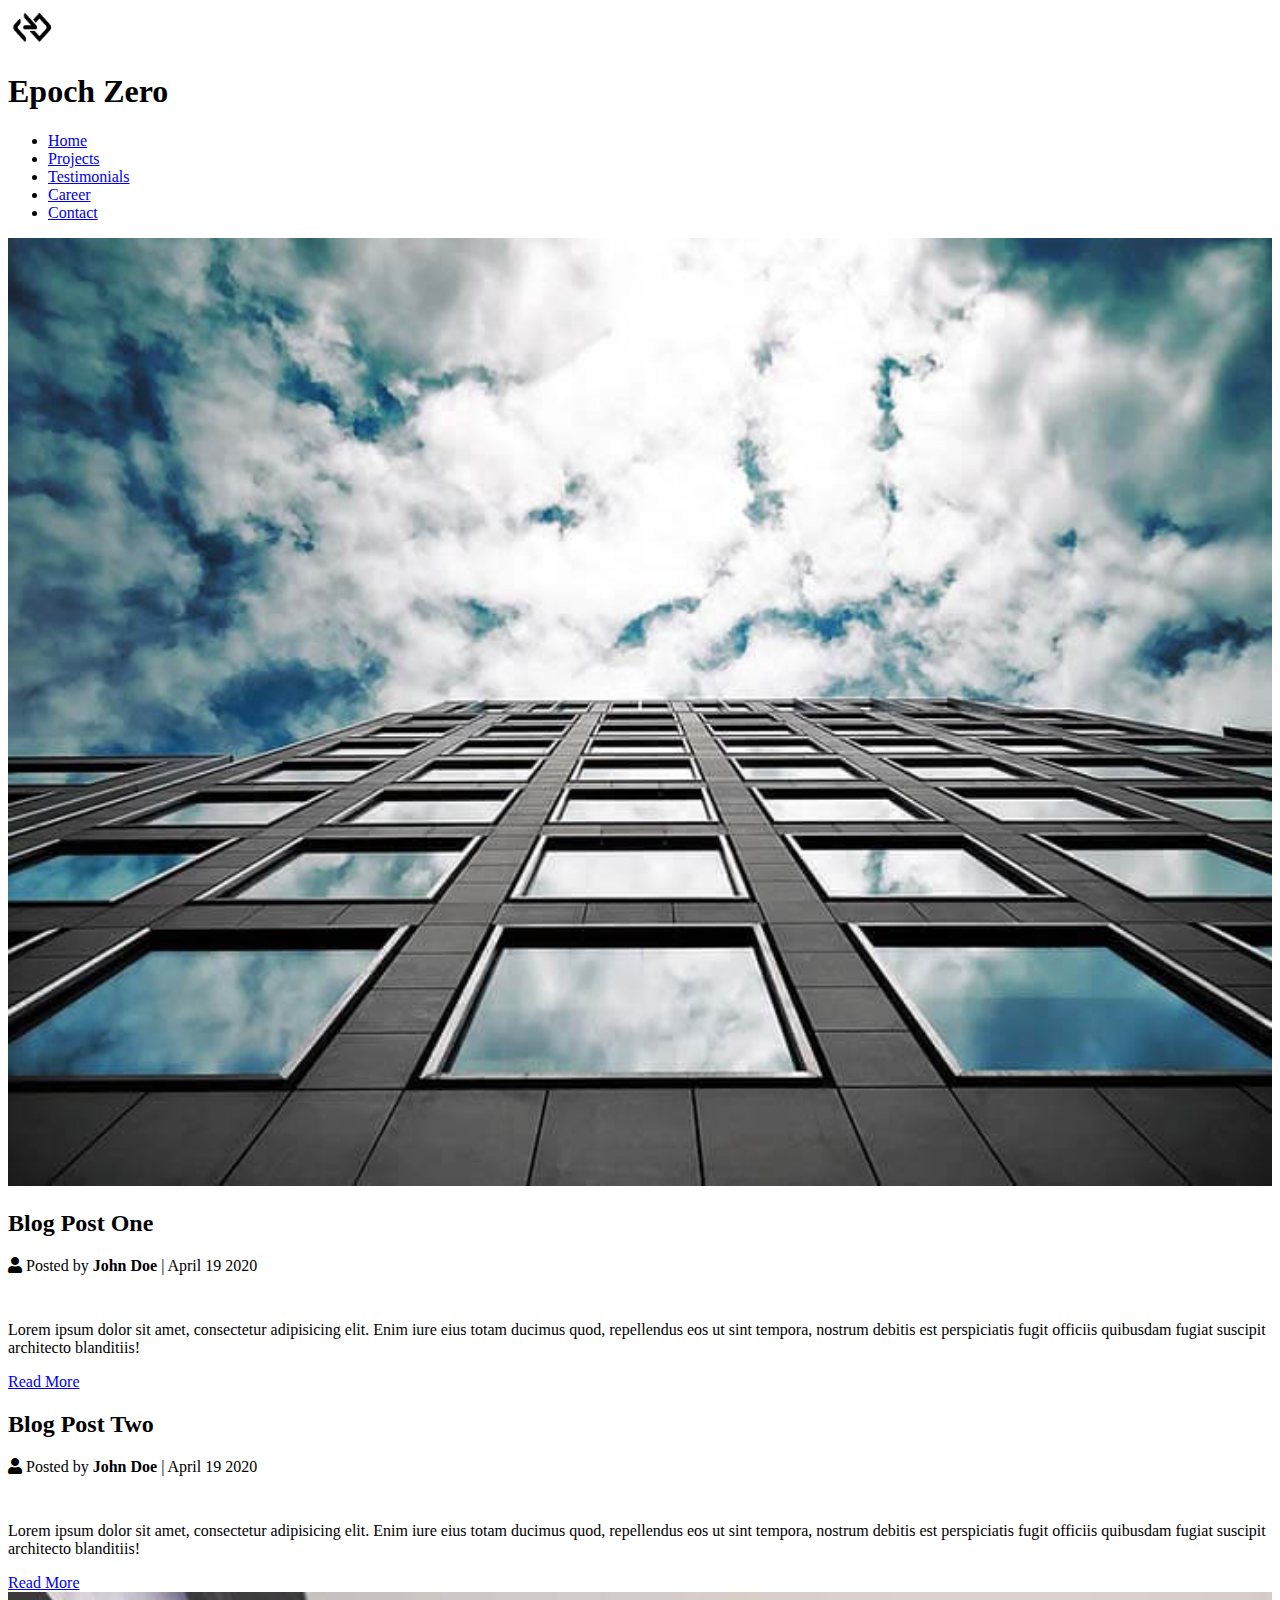
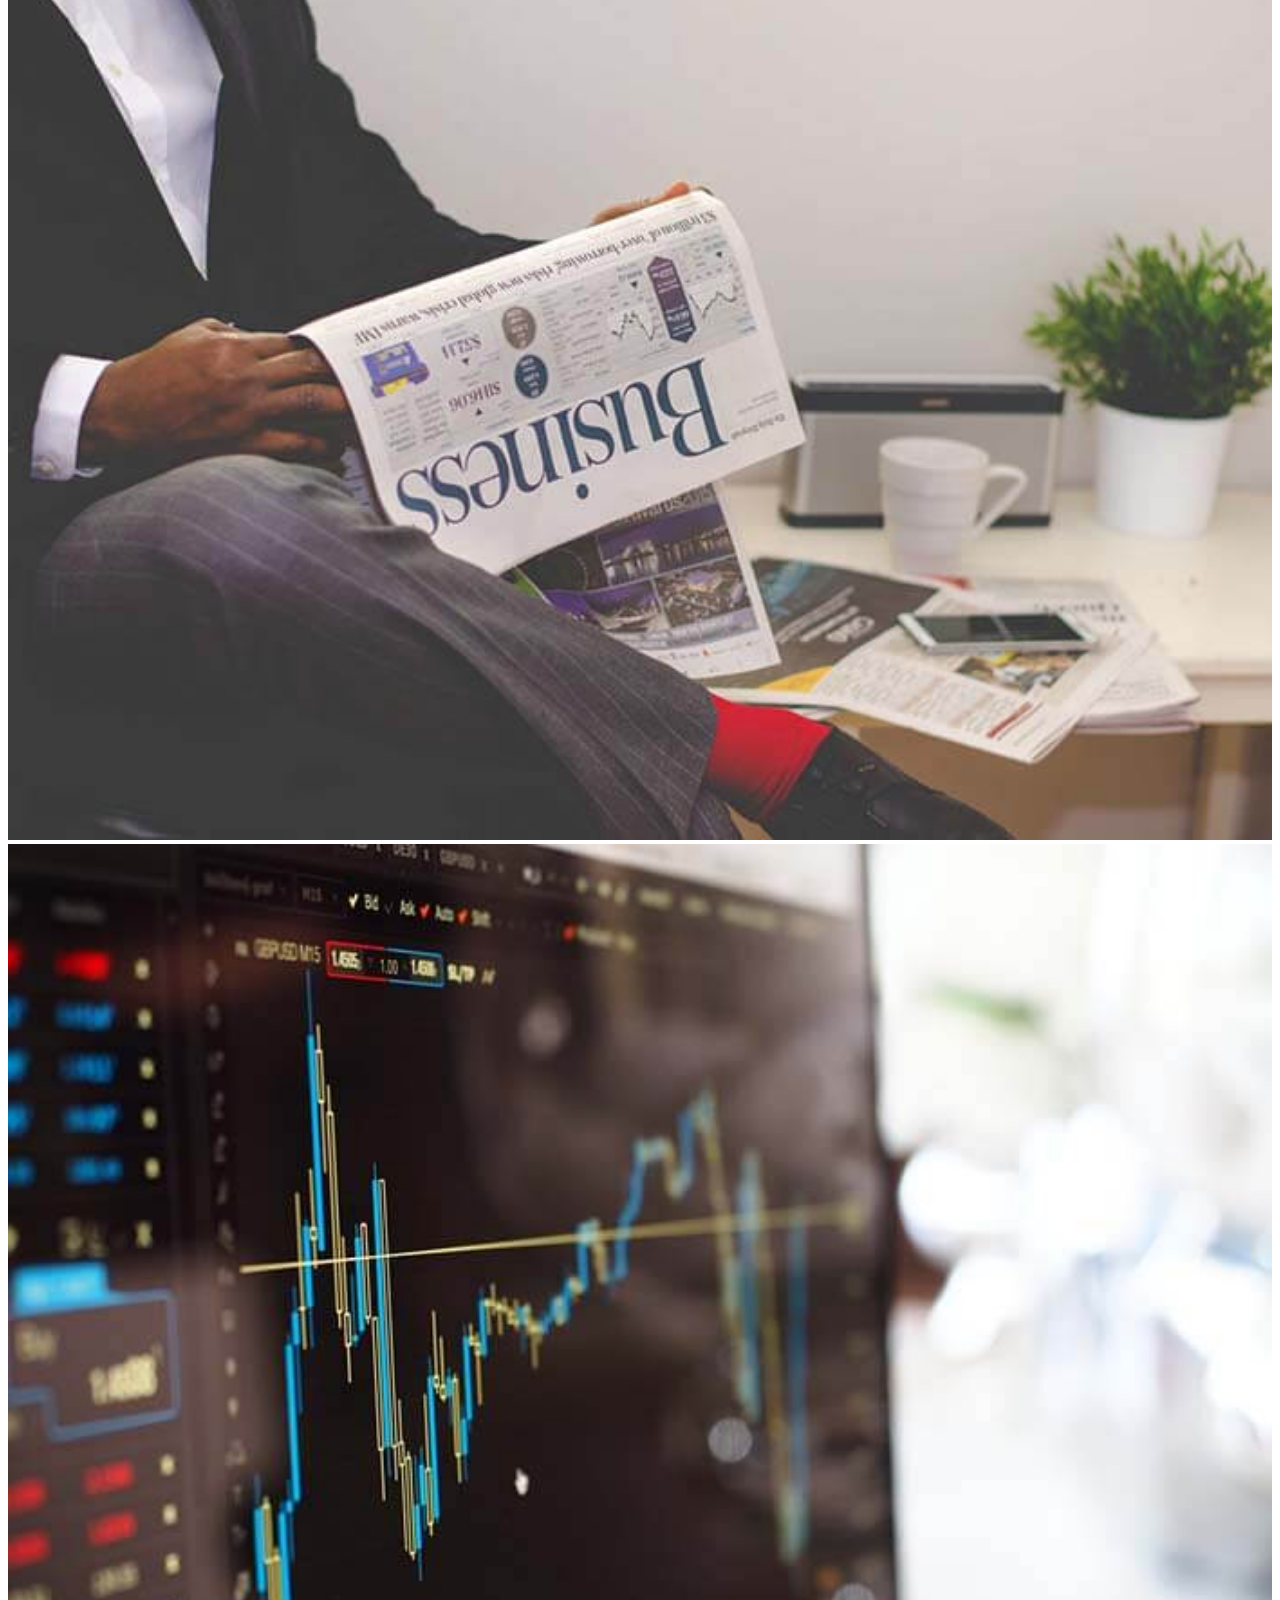
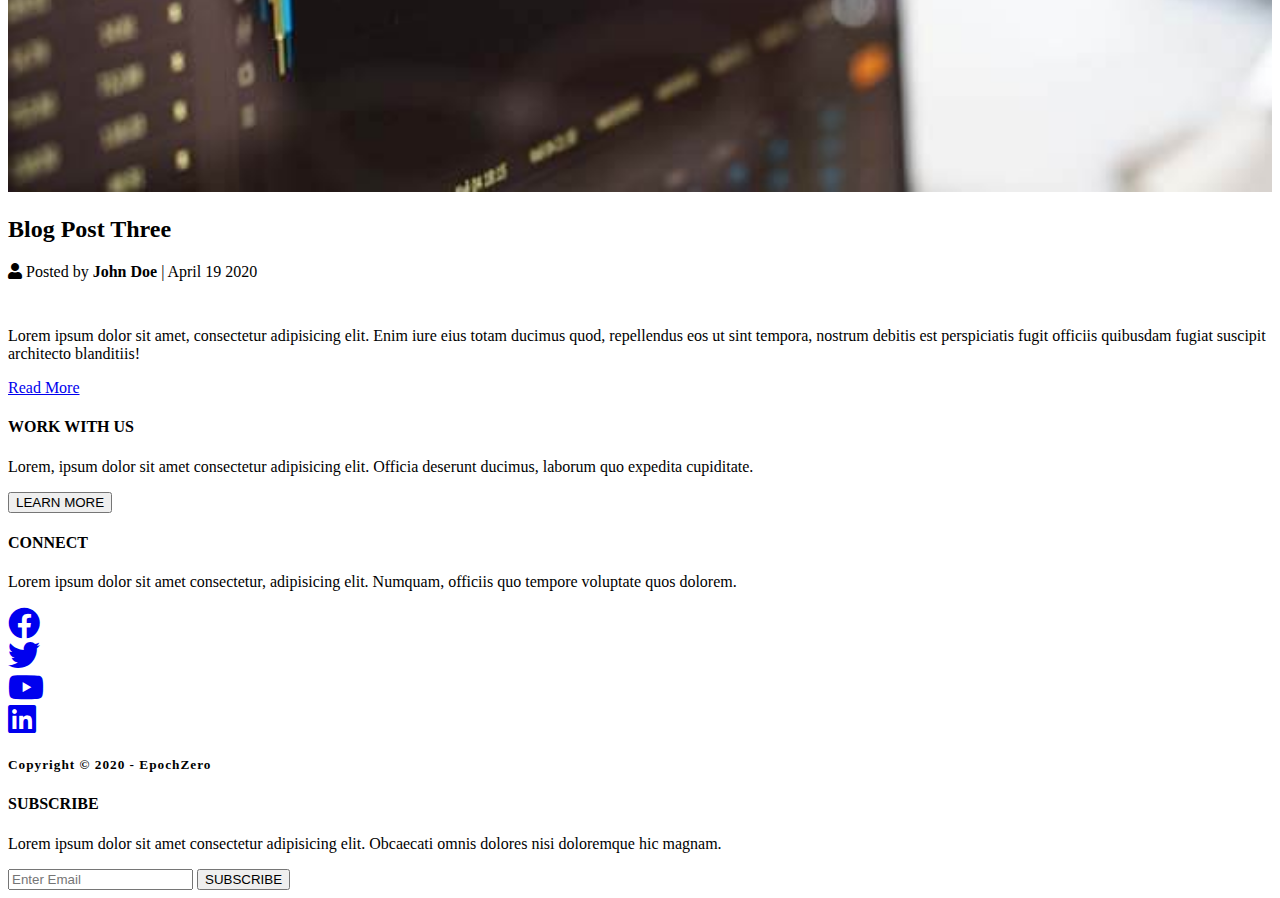
==== blog.html @ 48c0eff0 "Merge pull request #12 from bajajanjana/main" ====
<!DOCTYPE html>
<html>
    <body style="overflow-x: hidden;" class="blog">
        <head>
            <meta charset="UTF-8">
            <meta name="viewport" content="width=device-width, initial-scale=1.0">
            <link rel="stylesheet" href="https://cdnjs.cloudflare.com/ajax/libs/font-awesome/5.15.1/css/all.min.css">
            <link rel="stylesheet" href="CSS/lightbox.min.css">
            <link rel="stylesheet" href="CSS/blog.css">
            <!-- <link rel="stylesheet" href="CSS/utilitie.css"> -->
            <title>Read Our Blog</title>
        </head>
        <header id="blog-Home">
            <div id="navbar" class="navbar top">
                <div class="logo">
                  <img src="image/logo.png" alt="" width="50px" height="40px">
                    <h1><span class="text-primary" style="color: black;"><strong>Epoch</strong></span> Zero</h1>
                </div>
                <div class="menu">
                    <ul>
                        <li><a href="index.html">Home</a></li>
                        <li><a href="projects.html">Projects</a></li>
                        <li><a href="testimonials.html">Testimonials</a></li>
                        <li><a href="carrers.html">Career</a></li>
                        <li><a href="contact-us.html">Contact</a></li>
                    </ul>
                </div>
            </div>
        </header>
        <div class="flex-column">
            <div class="column">
            <div class="column1">
                <img src="./img/blog1.jpg" width="100%" height="100%">
            </div>
            </div>
            <div class="column">
            <div class="column2">
                    <h2>Blog Post One</h2>
                    <p style="padding-bottom: 30px;">
                    <i class="fas fa-user"></i>
                    Posted by <strong>John Doe</strong> | April 19 2020</p>
                    <p>Lorem ipsum dolor sit amet, consectetur adipisicing elit.
                     Enim iure eius totam ducimus quod, repellendus eos ut sint tempora, 
                     nostrum debitis est perspiciatis fugit officiis quibusdam fugiat
                     suscipit architecto blanditiis!
                    </p>
                    <a href="post.html" class="blog-btn">Read More</a>
            </div>
            </div>
        </div>
        <div class="flex-column reverse">
            <div class="column">
            <div class="column2">
                    <h2>Blog Post Two</h2>
                    <p style="padding-bottom: 30px;">
                    <i class="fas fa-user"></i>
                    Posted by <strong>John Doe</strong> | April 19 2020</p>
                    <p>Lorem ipsum dolor sit amet, consectetur adipisicing elit.
                     Enim iure eius totam ducimus quod, repellendus eos ut sint tempora, 
                     nostrum debitis est perspiciatis fugit officiis quibusdam fugiat
                     suscipit architecto blanditiis!
                    </p>
                    <a href="post.html" class="blog-btn">Read More</a>
            </div>
            </div>
            <div class="column">
            <div class="column1 bg-dark">
                    <img src="./img/blog2.jpg" width="100%" height="100%">
            </div>
            </div>
        </div>    
        <div class="flex-column">
            <div class="column">
            <div class="column1">
                    <img src="./img/blog3.jpg" width="100%" height="100%">
            </div>
            </div>
            <div class="column">
            <div class="column2">
                    <h2>Blog Post Three</h2>
                    <p style="padding-bottom: 30px;">
                    <i class="fas fa-user"></i>
                    Posted by <strong>John Doe</strong> | April 19 2020</p>
                    <p>Lorem ipsum dolor sit amet, consectetur adipisicing elit.
                     Enim iure eius totam ducimus quod, repellendus eos ut sint tempora, 
                     nostrum debitis est perspiciatis fugit officiis quibusdam fugiat
                     suscipit architecto blanditiis!
                    </p>
                    <a href="post.html" class="blog-btn">Read More</a>
            </div>
            </div>
        </div>    
        <footer>
            <div class="foot-container">
                <div class="columns">
                    <h4><strong>WORK WITH US</strong></h4>
                    <P>Lorem, ipsum dolor sit amet consectetur adipisicing elit. Officia deserunt ducimus, laborum quo expedita cupiditate.</P>
                    <button type="submit" value="LEARN MORE" class="button">LEARN MORE</button>
                </div>
                <div class="columns connect">
                     <h4><strong>CONNECT</strong></h4>
                      <P>Lorem ipsum dolor sit amet consectetur, adipisicing elit. Numquam, officiis quo tempore voluptate quos dolorem.</P>
                      <div class="social">
                         <div class="social-icon">
                         <a href="#"><i class="fab fa-facebook fa-2x"></i></a>
                         </div>
                         <div class="social-icon">
                         <a href="#"><i class="fab fa-twitter fa-2x"></i></a>
                         </div>
                         <div class="social-icon">
                         <a href="#"><i class="fab fa-youtube fa-2x"></i></a>
                         </div>
                         <div class="social-icon">
                         <a href="#"><i class="fab fa-linkedin fa-2x"></i></a>
                         </div>
                     </div>
                     <h5 style="letter-spacing: 1px;">Copyright &copy; 2020 - EpochZero</h5>
                 </div>
                <div class="columns">
                     <h4><strong>SUBSCRIBE</strong></h4>
                     <P>Lorem ipsum dolor sit amet consectetur adipisicing elit. Obcaecati omnis dolores nisi doloremque hic magnam.</P>
                     <div class="subs">
                     <label for="email"></label>
                     <input type="email" name="email" id="name" placeholder="Enter Email">
                     <button type="submit" value="SUBSCRIBE" class="button">SUBSCRIBE</button>
                     </div>
                 </div>
            </div>
        </footer>
        
        <script>
             const navbar=document.getElementById("navbar");
       let scrolled=false;
       window.onscroll=function(){
           if(window.pageYOffset>100)
           {
               navbar.classList.remove("top");
               if(!scrolled)
               {
                   navbar.style.transform="translateY(-70px)";
               }
               setTimeout(function(){
                navbar.style.transform = 'translateY(0)';
                scrolled = true;
               },200);
           }
           else{
               navbar.classList.add("top");
               scrolled=false;
           }
       };
        </script>
    </body>
</html>
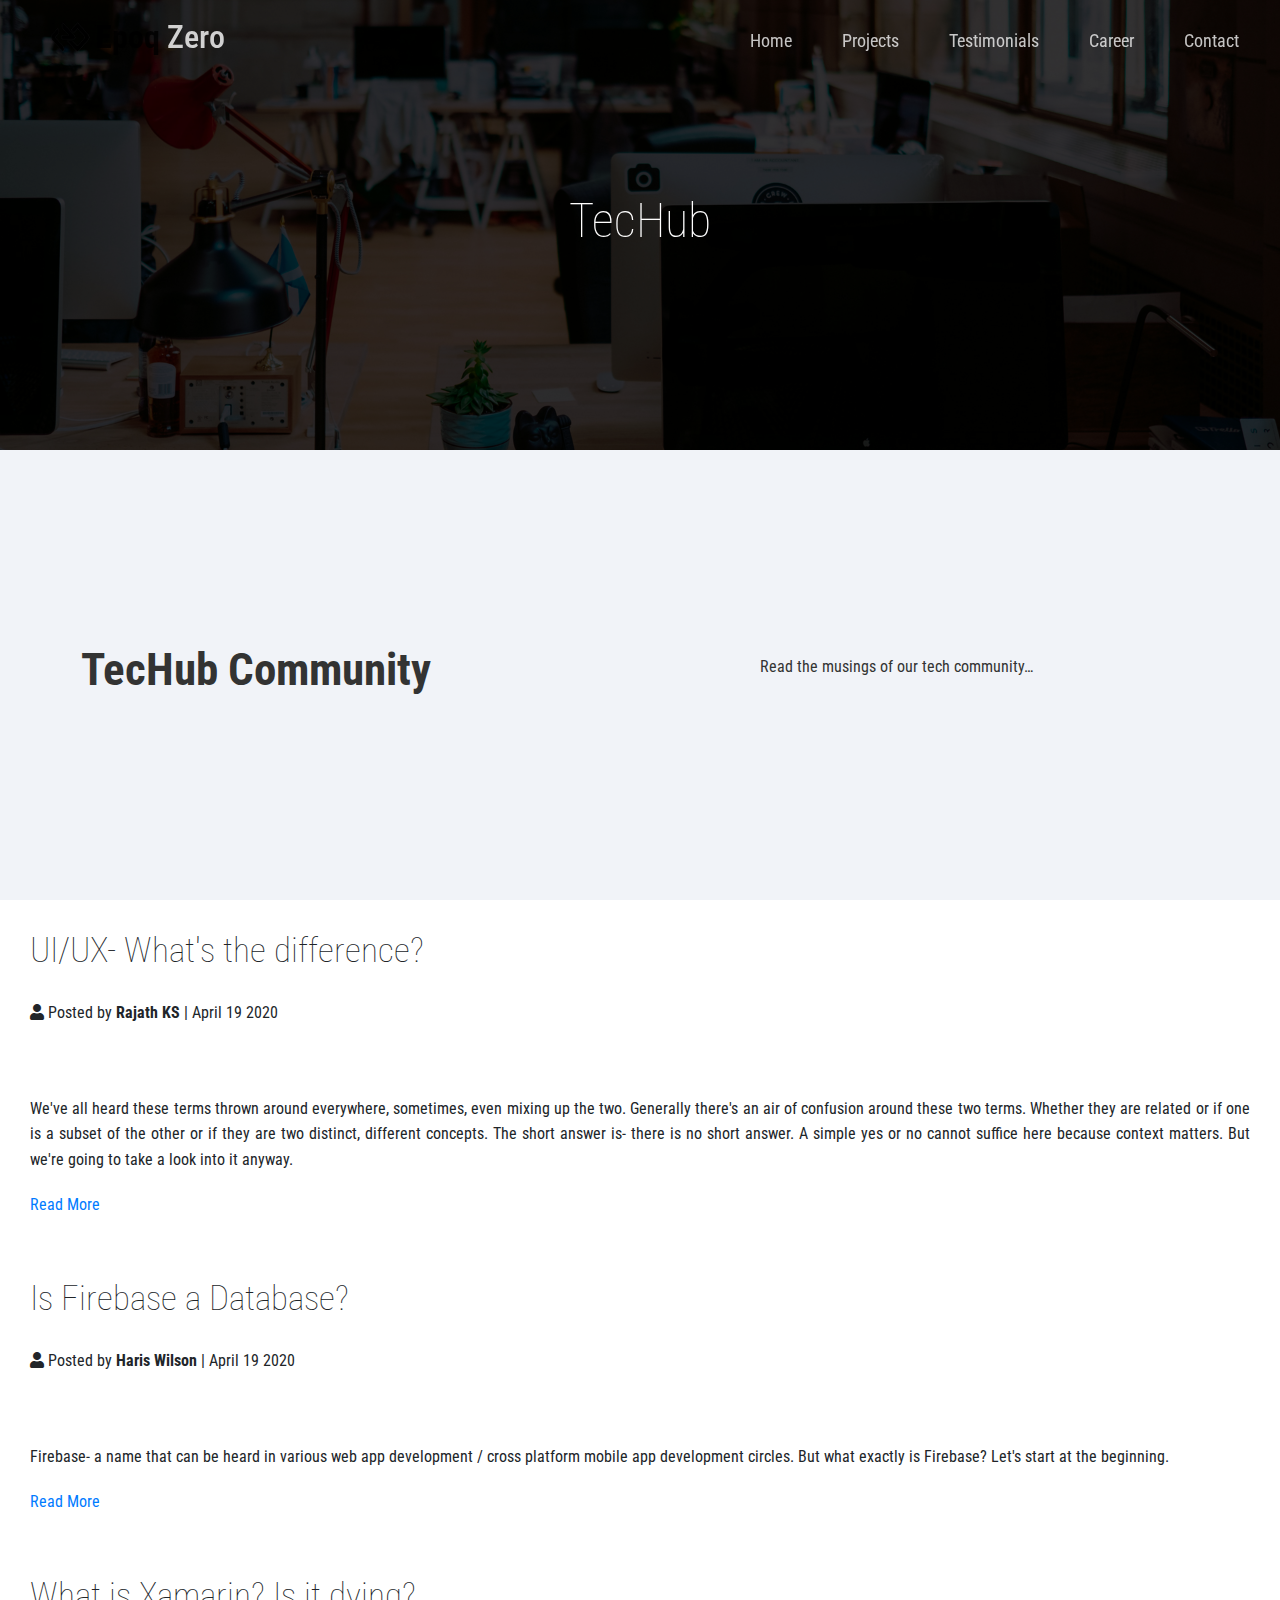
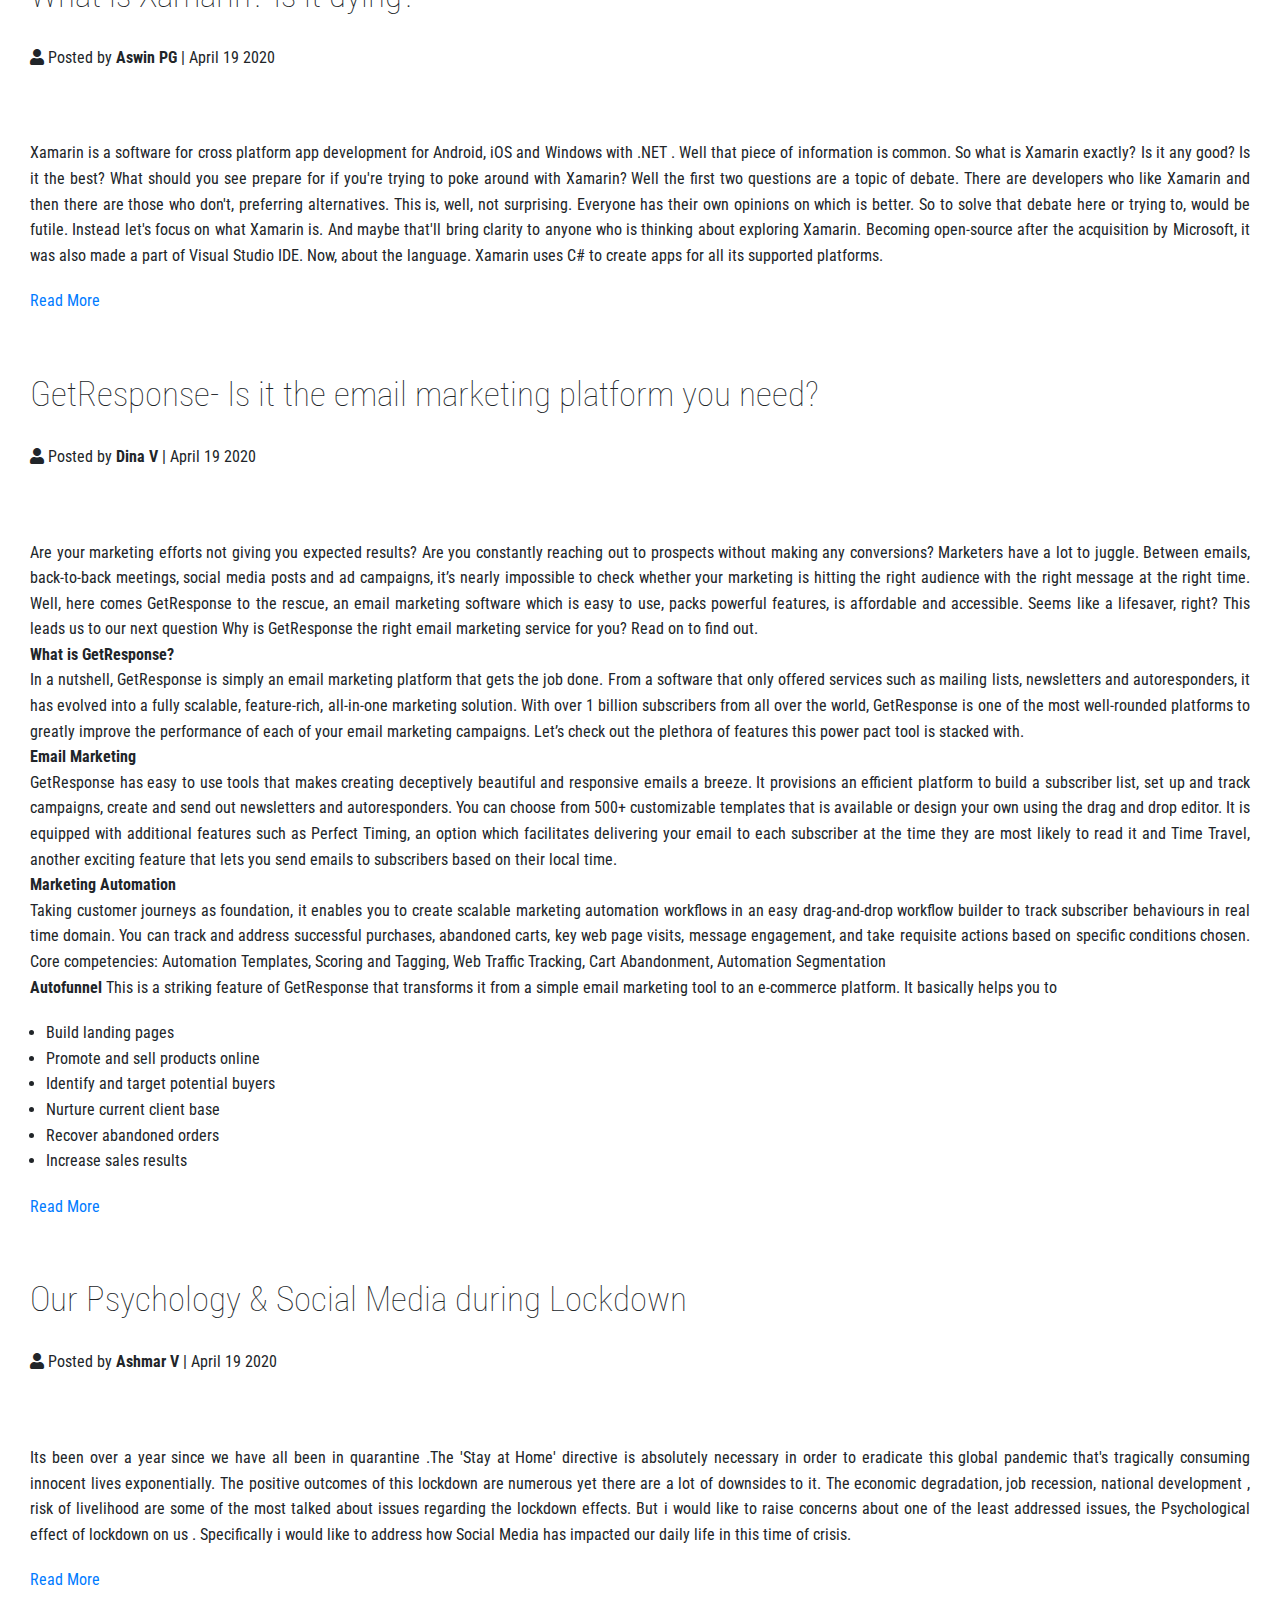
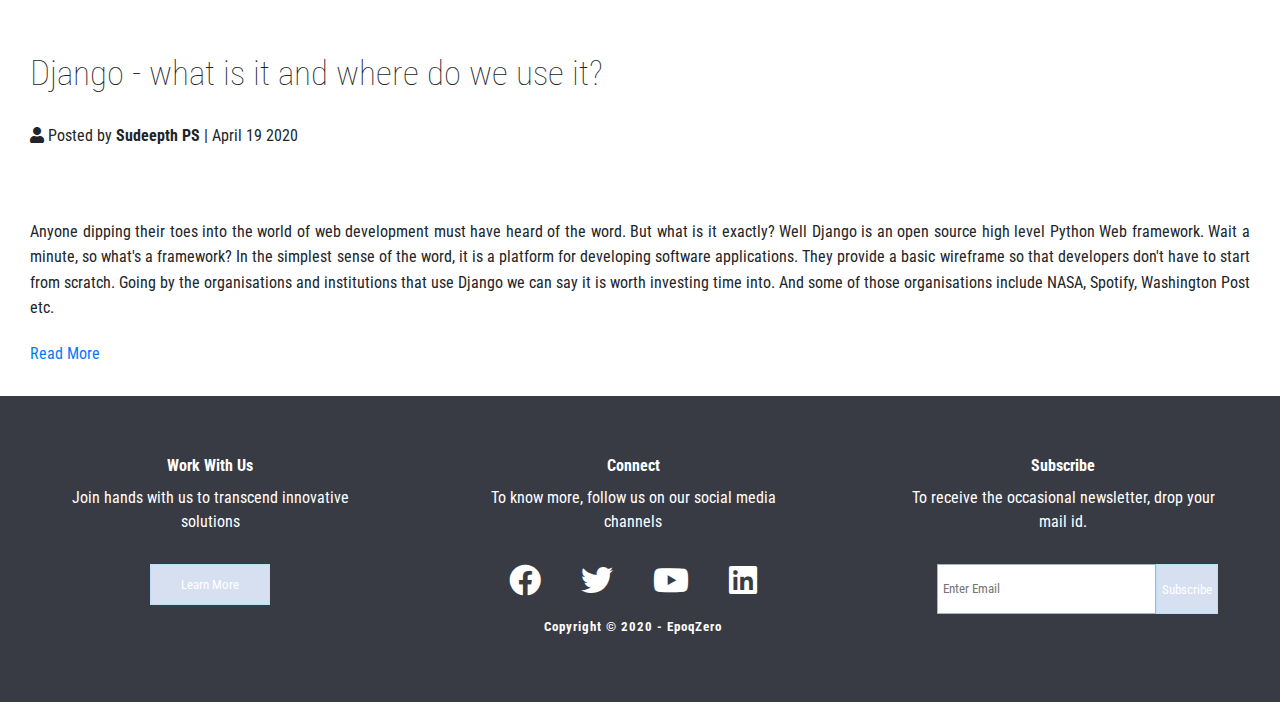
==== commit e334a499: "blog" ====
--- a/blog.html
+++ b/blog.html
@@ -1,154 +1,327 @@
 <!DOCTYPE html>
-<html>
-    <body style="overflow-x: hidden;" class="blog">
-        <head>
-            <meta charset="UTF-8">
-            <meta name="viewport" content="width=device-width, initial-scale=1.0">
-            <link rel="stylesheet" href="https://cdnjs.cloudflare.com/ajax/libs/font-awesome/5.15.1/css/all.min.css">
-            <link rel="stylesheet" href="CSS/lightbox.min.css">
-            <link rel="stylesheet" href="CSS/blog.css">
-            <!-- <link rel="stylesheet" href="CSS/utilitie.css"> -->
-            <title>Read Our Blog</title>
-        </head>
-        <header id="blog-Home">
-            <div id="navbar" class="navbar top">
-                <div class="logo">
-                  <img src="image/logo.png" alt="" width="50px" height="40px">
-                    <h1><span class="text-primary" style="color: black;"><strong>Epoch</strong></span> Zero</h1>
-                </div>
-                <div class="menu">
-                    <ul>
-                        <li><a href="index.html">Home</a></li>
-                        <li><a href="projects.html">Projects</a></li>
-                        <li><a href="testimonials.html">Testimonials</a></li>
-                        <li><a href="carrers.html">Career</a></li>
-                        <li><a href="contact-us.html">Contact</a></li>
-                    </ul>
-                </div>
+<html lang="en">
+<head>
+    <meta charset="UTF-8">
+    <meta name="viewport" content="width=device-width, initial-scale=1.0">
+    <!-- BOOTSTRAP CDN -->
+    <link rel="stylesheet" href="https://stackpath.bootstrapcdn.com/bootstrap/4.5.2/css/bootstrap.min.css" integrity="sha384-JcKb8q3iqJ61gNV9KGb8thSsNjpSL0n8PARn9HuZOnIxN0hoP+VmmDGMN5t9UJ0Z" crossorigin="anonymous">
+    <!-- GOOGLE FONT -->
+    <link href="https://fonts.googleapis.com/css?family=Roboto+Condensed:300,300i,400,400i,700i" rel="stylesheet">
+    <!-- FONT AWESOME -->
+    <link rel="stylesheet" href="https://cdnjs.cloudflare.com/ajax/libs/font-awesome/5.15.1/css/all.min.css">
+    <link rel="stylesheet" href="https://md-aqil.github.io/images/swiper.min.css">
+    <link rel="stylesheet" href="./css/testimonials.css">
+    <link rel="stylesheet" href="css/blog.css">
+    <!-- <link rel="stylesheet" href="CSS/utilitie.css"> -->
+    <title>Read Our Blog</title>
+</head>
+
+<body>
+  <header id="Home">
+    <div id="navbar" class="navbar top">
+        <div class="logo">
+          <img src="image/logo.png" alt="" width="50px" height="40px">
+            <h1><span class="text-pri" style="color: black;"><strong>Epoq</strong></span> Zero</h1>
+        </div>
+        <div class="menu">
+            <ul>
+                <li><a href="index.html">Home</a></li>
+                <li><a href="projects.html">Projects</a></li>
+                <li><a href="testimonials.html">Testimonials</a></li>
+                <li><a href="carrers.html">Career</a></li>
+                <li><a href="contact-us.html">Contact</a></li>
+            </ul>
+        </div>
+    </div>
+</header>
+
+
+<section>
+
+  <div id="testimonial-head" >
+      <div class="hero-img" style="background-image: url('image/parallax4.jpg');">
+          <div class="hero-heading ">
+          <h1>TecHub</h1>
+          </div>
+      </div>
+      <div class="hero-text">
+        <div class="hero-head">
+            <div class="flex">
+            <h3>TecHub Community</h3>
             </div>
-        </header>
-        <div class="flex-column">
-            <div class="column">
-            <div class="column1">
-                <img src="./img/blog1.jpg" width="100%" height="100%">
+        </div>
+        <div class="hero-content">
+            <div class="flex">
+            <p>Read the musings of our tech community…</p></div>
+        </div>
+    </div>
+  </div>
+  </section>
+
+  <div class="uk-section uk-section-small uk-section-default">
+    <div class="uk-container">
+
+      <div class="uk-grid-divider uk-child-width-expand  uk-margin-medium-top uk-margin-mediumm-bottom" uk-grid>
+        <div>
+          <div class="uk-text-left" uk-grid>
+           
+            <div class="uk-width-3-4@s">
+                <div class="flex-column">
+                    <div class="column">
+                    <div class="column2">
+                            <h2>UI/UX- What's the difference? </h2>
+                            <p style="padding-bottom: 30px;">
+                            <i class="fas fa-user"></i>
+                            Posted by <strong>Rajath KS </strong> | April 19 2020</p>
+              <div style="text-align: justify;">                
+              <p class="uk-text-justify">We've all heard these terms thrown around everywhere, sometimes, even mixing up the two. Generally there's an air of confusion around these two terms. Whether they are related or if one is a subset of the other or if they are two distinct, different concepts. The short answer is- there is no short answer. A simple yes or no cannot suffice here because context matters. But we're going to take a look into it anyway. </p>
+              <p class="uk-text-justify toggle-text">Firstly let's understand a few things. These terms are related, they are not exactly a subset of one another or more accurately they can overlap, and no they cannot be used as one wishes. These things are generally agreed upon. So what's the difference?
+                <br><br>Let's start with UI. It's something that's more visible or can be understood easily because it's what we as users come in contact with. UI deals with the look and feel. The animations, the branding, the interactivity etc. There is an artistic creativity that goes into UI. And it is what the users see and hear. So far so good.
+                So what's UX then? Well, UX deals more with what the user's can't see. That's an oversimplification. Actually UX deals with the social component of the product. How the customer or an ideal buyer is/will interact with the product. UX deals in how the product solves the problem the user or the client has. This also lends it a marketing component. But it is not solely that. 
+                <br><br>The point is however your opinions may vary on the definitions of UI/UX, the fundamental idea is that both are integral in the success of your product. Finally, the exact differences can become clearer once you start in your journey as a UI or UX designer.
+              </p><a class="toggle-text-button">Read More</a></div>
             </div>
-            </div>
-            <div class="column">
-            <div class="column2">
-                    <h2>Blog Post One</h2>
-                    <p style="padding-bottom: 30px;">
-                    <i class="fas fa-user"></i>
-                    Posted by <strong>John Doe</strong> | April 19 2020</p>
-                    <p>Lorem ipsum dolor sit amet, consectetur adipisicing elit.
-                     Enim iure eius totam ducimus quod, repellendus eos ut sint tempora, 
-                     nostrum debitis est perspiciatis fugit officiis quibusdam fugiat
-                     suscipit architecto blanditiis!
-                    </p>
-                    <a href="post.html" class="blog-btn">Read More</a>
-            </div>
-            </div>
-        </div>
-        <div class="flex-column reverse">
-            <div class="column">
-            <div class="column2">
-                    <h2>Blog Post Two</h2>
-                    <p style="padding-bottom: 30px;">
-                    <i class="fas fa-user"></i>
-                    Posted by <strong>John Doe</strong> | April 19 2020</p>
-                    <p>Lorem ipsum dolor sit amet, consectetur adipisicing elit.
-                     Enim iure eius totam ducimus quod, repellendus eos ut sint tempora, 
-                     nostrum debitis est perspiciatis fugit officiis quibusdam fugiat
-                     suscipit architecto blanditiis!
-                    </p>
-                    <a href="post.html" class="blog-btn">Read More</a>
-            </div>
-            </div>
-            <div class="column">
-            <div class="column1 bg-dark">
-                    <img src="./img/blog2.jpg" width="100%" height="100%">
-            </div>
-            </div>
-        </div>    
-        <div class="flex-column">
-            <div class="column">
-            <div class="column1">
-                    <img src="./img/blog3.jpg" width="100%" height="100%">
-            </div>
-            </div>
-            <div class="column">
-            <div class="column2">
-                    <h2>Blog Post Three</h2>
-                    <p style="padding-bottom: 30px;">
-                    <i class="fas fa-user"></i>
-                    Posted by <strong>John Doe</strong> | April 19 2020</p>
-                    <p>Lorem ipsum dolor sit amet, consectetur adipisicing elit.
-                     Enim iure eius totam ducimus quod, repellendus eos ut sint tempora, 
-                     nostrum debitis est perspiciatis fugit officiis quibusdam fugiat
-                     suscipit architecto blanditiis!
-                    </p>
-                    <a href="post.html" class="blog-btn">Read More</a>
-            </div>
-            </div>
-        </div>    
-        <footer>
-            <div class="foot-container">
-                <div class="columns">
-                    <h4><strong>WORK WITH US</strong></h4>
-                    <P>Lorem, ipsum dolor sit amet consectetur adipisicing elit. Officia deserunt ducimus, laborum quo expedita cupiditate.</P>
-                    <button type="submit" value="LEARN MORE" class="button">LEARN MORE</button>
-                </div>
-                <div class="columns connect">
-                     <h4><strong>CONNECT</strong></h4>
-                      <P>Lorem ipsum dolor sit amet consectetur, adipisicing elit. Numquam, officiis quo tempore voluptate quos dolorem.</P>
-                      <div class="social">
-                         <div class="social-icon">
-                         <a href="#"><i class="fab fa-facebook fa-2x"></i></a>
-                         </div>
-                         <div class="social-icon">
-                         <a href="#"><i class="fab fa-twitter fa-2x"></i></a>
-                         </div>
-                         <div class="social-icon">
-                         <a href="#"><i class="fab fa-youtube fa-2x"></i></a>
-                         </div>
-                         <div class="social-icon">
-                         <a href="#"><i class="fab fa-linkedin fa-2x"></i></a>
-                         </div>
-                     </div>
-                     <h5 style="letter-spacing: 1px;">Copyright &copy; 2020 - EpochZero</h5>
-                 </div>
-                <div class="columns">
-                     <h4><strong>SUBSCRIBE</strong></h4>
-                     <P>Lorem ipsum dolor sit amet consectetur adipisicing elit. Obcaecati omnis dolores nisi doloremque hic magnam.</P>
-                     <div class="subs">
-                     <label for="email"></label>
-                     <input type="email" name="email" id="name" placeholder="Enter Email">
-                     <button type="submit" value="SUBSCRIBE" class="button">SUBSCRIBE</button>
-                     </div>
-                 </div>
-            </div>
-        </footer>
+          </div>
+        </div>
+    </div>
+    <div class="uk-width-3-4@s">
+      <div class="flex-column">
+          <div class="column">
+          <div class="column2">
+                  <h2>Is Firebase a Database? </h2>
+                  <p style="padding-bottom: 30px;">
+                  <i class="fas fa-user"></i>
+                  Posted by <strong>Haris Wilson </strong> | April 19 2020</p>
+    <div style="text-align: justify;">                
+    <p class="uk-text-justify">Firebase- a name that can be heard in various web app development / cross platform mobile app development circles. But what exactly is Firebase? Let's start at the beginning.</p>
+    <p class="uk-text-justify toggle-text">Firebase was originally launched as a real-time database in 2011. It was acquired by Google in 2014 and has since grown to include many services including things like analytics, authentication, databases, configuration, file storage, push messaging, and, well, it goes on. It basically acts as a Baas( Backend-as-a-Service) model for web apps and mobile app development, taking care of a spectrum of back-end technologies that otherwise would find the developers having to build themselves. It also eliminates the need to maintain hardware, obviously. 
+      To delve into each service and their uses will be time consuming but here are a few- Google analytics, Cloud Firestore, Firebase Authentication, ML Kit, remote config etc.<br><br>
+       Firebase provides concise documentation explaining each service in depth, so be sure to check that out. Another benefit is that it requires minimal programming language knowledge making it accessible for almost anyone. 
+      Firebase does have its own drawbacks though. One such con is the limited querying capabilities of its Realtime Database owing to the DB being stored as a huge JSON file. All this hasn't even scratched the surface of the capabilities of Firebase and no one explains Firebase better than Firebase. It has its pros and cons like any other piece of software but it certainly is an easily accessible development platform for emerging developers.
+      
+    </p><a class="toggle-text-button">Read More</a></div>
+  </div>
+</div>
+</div>
+</div>
+<div class="uk-width-3-4@s">
+  <div class="flex-column">
+      <div class="column">
+      <div class="column2">
+              <h2>What is Xamarin? Is it dying? </h2>
+              <p style="padding-bottom: 30px;">
+              <i class="fas fa-user"></i>
+              Posted by <strong>Aswin PG </strong> | April 19 2020</p>
+<div style="text-align: justify;">                
+<p class="uk-text-justify">Xamarin is a software for cross platform app development for Android, iOS and Windows with .NET . Well that piece of information is common. So what is Xamarin exactly? Is it any good? Is it the best? What should you see prepare for if you're trying to poke around with Xamarin? Well the first two questions are a topic of debate. There are developers who like Xamarin and then there are those who don't, preferring alternatives. This is, well, not surprising. Everyone has their own opinions on which is better. So to solve that debate here or trying to, would be futile. Instead let's focus on what Xamarin is. And maybe that'll bring clarity to anyone who is thinking about exploring Xamarin. Becoming open-source after the acquisition by Microsoft, it was also made a part of Visual Studio IDE. Now, about the language. Xamarin uses C# to create apps for all its supported platforms.  </p>
+<p class="uk-text-justify toggle-text">Another important thing is it allows engineers to share 90 percent of code across platforms. This essentially enables developers to use a single language to write their business logic while still attaining the native look and feel of the app. There are  two major products, namely Xamarin.Android and Xamarin.iOS. <br><br>Xamarin.Forms is another separate product designed to create prototypes. 
+  Additionally Xamarin provides full hardware support eliminating hardware compatibility issues as well as simplified maintenance due to its cross platform nature. One downside is even though Xamarin is open source the commercial use of it requires a Visual Studio license which can be expensive to some. Added to that, it requires additional optimization because the apps end up with a larger size than native apps. <br><br>
+  On a final note, Xamarin has its own share of pros and cons just like all the other pieces of software that exist out there. Using Xamarin depends upon what your preferences are as a developer and the products that you want to deliver. The rest is mostly personal choice.
+  
+</p><a class="toggle-text-button">Read More</a></div>
+</div>
+</div>
+</div>
+</div>
+<div class="uk-width-3-4@s">
+  <div class="flex-column">
+      <div class="column">
+      <div class="column2">
+              <h2>GetResponse- Is it the email marketing platform you need? </h2>
+              <p style="padding-bottom: 30px;">
+              <i class="fas fa-user"></i>
+              Posted by <strong>Dina V </strong> | April 19 2020</p>
+<div style="text-align: justify;">                
+<p class="uk-text-justify">Are your marketing efforts not giving you expected results? Are you constantly reaching out to prospects without making any conversions? Marketers have a lot to juggle. Between emails, back-to-back meetings, social media posts and ad campaigns, it’s nearly impossible to check whether your marketing is hitting the right audience with the right message at the right time. Well, here comes GetResponse to the rescue, an email marketing software which is easy to use, packs powerful features, is affordable and accessible. Seems like a lifesaver, right? 
+  This leads us to our next question
+  Why is GetResponse the right email marketing service for you? Read on to find out. <br>
+  
+  <b>What is GetResponse?</b><br>
+  In a nutshell, GetResponse is simply an email marketing platform that gets the job done. From a software that only offered services such as mailing lists, newsletters and autoresponders, it has evolved into a fully scalable, feature-rich, all-in-one marketing solution. With over 1 billion subscribers from all over the world, GetResponse is one of the most  well-rounded platforms to greatly improve the performance of each of your email marketing campaigns. 
+  
+  Let’s check out the plethora of features this power pact tool is stacked with.<br>
+  <b>Email Marketing</b><br>
+  GetResponse has easy to use tools that makes creating deceptively beautiful and responsive emails a breeze. It provisions an efficient platform to build a subscriber list, set up and track campaigns, create and send out newsletters and autoresponders. You can choose from 500+ customizable templates that is available or design your own using the drag and drop editor. It is equipped with additional features such as Perfect Timing, an option which facilitates delivering your email to each subscriber at the time they are most likely to read it and Time Travel, another exciting feature that lets you send emails to subscribers based on their local time. <br>
+  
+  <b>Marketing Automation</b><br>
+  Taking customer journeys as foundation, it enables you to create scalable marketing automation workflows in an easy drag-and-drop workflow builder to track subscriber behaviours in real time domain. You can track and address successful purchases, abandoned carts, key web page visits, message engagement, and take requisite actions based on specific conditions chosen. 
+  Core competencies: Automation Templates, Scoring and Tagging, Web Traffic Tracking, Cart Abandonment, Automation Segmentation<br>
+  <b>Autofunnel</b>
+  This is a striking feature of GetResponse that transforms it from a simple email marketing tool to an e-commerce platform. 
+  It basically helps you to
+  <ul style="margin-left: 1em;">
+    <li>
+      Build landing pages
+    </li>
+    <li>
+      Promote and sell products online
+    </li>
+    <li>
+      Identify and target potential buyers
+    </li>
+    <li>Nurture current client base</li>
+    <li>Recover abandoned orders</li>
+    <li>Increase sales results</li>
+  </ul>  
+  </p>
+  <p class="uk-text-justify toggle-text"><b>Landing Pages</b><br>
+    GetResponse has a easy to use, drag and drop landing page builder that lets you create basic, customized and 100% responsive landing pages. The highlight is that you can create top-notch web pages in not more than ten minutes without touching a single line of code. Includes about 150 creatively designed templates, 5000+ Shutterstock images, and a built-in image editor to create perfect images with a few strokes of the brush. 
+    <br>
+    <b>Analytics</b><br>
+    Track statistics and monitor the results of your campaigns through comprehensive email analytics. Open rate, click-through, unsubscribe rates, email comparisons, mobile view stats and much more is envisioned through its intuitive analytics. You can now use this detailed data to optimize your campaign performance.
+     
+    <br>
+    <b>Webinars</b><br>
+    Here is yet another feature that sets it apart from its competitors. GetResponse is the first email marketing service to provide a complete webinar marketing solution. With this, you can not only gain new leads but also nurture existing customer base. With options to analyse webinar reports, send out webinar invites and reminders, attendee management etc, this feature caters to optimize your performance, promote and sell your expertise, keep your audience engaged,  host training demos and much more.
+   <br><b>
+Additional Features</b>
+<br>• Social Ads Creator<br>• 
+Forms & Surveys<br>• 
+Advanced Segmentation<br>• 
+Multilingual Capabilities	<br>• Mobile App<br>•	Social Media Integrations <br>•	E-Commerce Tools
+
+    <br><br>
+In conclusion, GetResponse for many reasons, is by far an effective channel to attract, engage and connect with an audience to drive and  GROW your market.  As a marketer, you have many channels available to reach your audience, but with limited time and resources, you get confused among the many popular and widely acclaimed solutions in each software group. If you are looking for a marketing service provider with affordable price tag and advanced features such as split testing and automation workflows, then fear not, your search ends here with GetResponse. If you are still undecided, dive in and take advantage of that all feature free trial. 
+
+    </p>
+    <a class="toggle-text-button">Read More</a></div>
+</div>
+</div>
+</div>
+</div>
+<div class="uk-width-3-4@s">
+  <div class="flex-column">
+      <div class="column">
+      <div class="column2">
+              <h2>Our Psychology & Social Media during Lockdown
+               
+                </h2>
+              <p style="padding-bottom: 30px;">
+              <i class="fas fa-user"></i>
+              Posted by <strong> Ashmar V </strong> | April 19 2020</p>
+<div style="text-align: justify;">                
+<p class="uk-text-justify">Its been over a year since we have all been in quarantine .The 'Stay at Home' directive is absolutely necessary in order to eradicate this global pandemic that's tragically consuming innocent lives exponentially. 
+  The positive outcomes of this lockdown 
+  are numerous yet there are a lot of downsides to it. The economic degradation,  job recession, national development , risk of livelihood are some of the most talked about issues regarding the lockdown effects. But i would like to raise concerns about one of the least addressed issues, the Psychological effect of lockdown on us .
+  Specifically i would like to address how Social Media has impacted our daily life in this time of crisis.
+  </p>
+<p class="uk-text-justify toggle-text">
+  The bare interaction with people and sudden barrage on proceeding with our normal life has definitely taken a mental toll on us. It has convoluted our behavior and our response to social stimuli for better or for worse. 
+  The Quarantine has led us to a phase of self introspection and a calmer environment where we are able to percieve the things around us much more clearly and has let us develop a  deep and abstract vision on the continuous loopy cycle of the worldly life.  It has given most of us a chance to spend more time with our family,  discover new hobbies and traits and develop a resonating appreciation for the life and freedom we had prior to the lockdown. 
+  At the same time this prolonged self containment has physically and emotionally made us less active , prone to several mental disorders and has paved way to an unsettling addiction towards technology especially social media which will surely negatively impact us post lockdown. <br><br>
+  People who tend to be social distancing on their own are likely to have anxiety disorders,  panic attacks,  depression and display manic behaviour as a result of the introverted environment they are forced to reside in. 
+  People who are bipolar,  manic or who suffer from borderline personality disorder  or OCD are likely to be affected the most and require desperate help to retrieve a stable and sound mind. <br><br>
+  
+  Technology (Social Media)  can be a way out of this misery and can help you stay in touch with your loved ones-friends and family and also stay connected to the world keeping us informed on literally everything happening around the world. 
+  It has partially been effective on spreading vital information required to keep us safe. 
+  Yet the technology surrounding us has obviously pulled us into a loop of addiction where we are constantly dependent on our smartphones,  tablets or TVs for infotainment etc. The need to check our phones every passing minute for new messages and story updates displays our desperate and humiliating fixation on Social Media. Technology in a way also drives to laziness where any form of physical task seems gruesome. This will severely impact our Post Lockdown Behavior as we will tend to be more introverted in character,  find discomfort in huge crowds and also strips our analytical capabalities of various social circumstances waiting ahead of us. We would develop a notion of e-communication and may even tend to avoid any physical communication at all when we are required to interact in different social circles. Sudden exposure to the outside world after the lockdown would be emotionally draining especially since we will all be trying to get back on our feet with regards to our education and jobs .
+  While extroverts are  having a hard time staying indoors, introverts are more likely to face the problems mentioned above post lockdown. <br><br>
+  
+  Nevertheless everyone is required to practice ways to maintain their mental and physical health in order to boost our energy and confidence during these difficult times.
+  Some of them include maintaining a proper sleep cycle, meditating,  practicing deep breathing, trying aromatherapy, staying away from alcohol, smoking and also minimizing the use of technology. 
+  Let us definitely hope and pray for the best and prepare ourselves for the obstacles and endeavors waiting for us in the wake of this Global Pandemic.
+  
+</p><a class="toggle-text-button">Read More</a></div>
+</div>
+</div>
+</div>
+</div>
+<div class="uk-width-3-4@s">
+  <div class="flex-column">
+      <div class="column">
+      <div class="column2">
+              <h2>Django - what is it and where do we use it?</h2>
+              <p style="padding-bottom: 30px;">
+              <i class="fas fa-user"></i>
+              Posted by <strong>Sudeepth PS</strong> | April 19 2020</p>
+<div style="text-align: justify;">                
+<p class="uk-text-justify">Anyone dipping their toes into the world of web development must have heard of the word. But what is it exactly? Well Django is an open source high level Python Web framework. Wait a minute, so what's a framework? In the simplest sense of the word, it is a platform for developing software applications. They provide a basic wireframe so that developers don't have to start from scratch. 
+  Going by the organisations and institutions that use Django we can say it is worth investing time into. And some of those organisations include NASA, Spotify, Washington Post etc. 
+   </p>
+<p class="uk-text-justify toggle-text">Using Django depends on what you want to make. Do you want an app that must be secure from basic attacks and vulnerabilities by default? An app that you can downscale or upscale any time? Or maybe you want to deploy fast and have the flexibility to change it as you move ahead? Well, for all this and more Django is the framework for you. Added to this you have a good community backing which means a thorough documentation to help you if you get stuck. But why take my word for it? Try it out for yourselves. 
+</p><a class="toggle-text-button">Read More</a></div>
+</div>
+</div>
+</div>
+</div>
+    
+          
+          
+            
+          
+        </div>
+      </div>
+    </div>
+  </div>
+
+  
+    
+    <footer>
+      <div class="foot-container">
+          <div class="columns">
+              <h4><strong>Work With Us</strong></h4>
+              <P>Join hands with us to transcend innovative solutions</P>
+              <button type="submit" value="LEARN MORE" class="button">Learn More</button>
+          </div>
+          <div class="columns connect">
+               <h4><strong>Connect</strong></h4>
+                <P>To know more, follow us on our social media channels</P>
+                <div class="social">
+                   <div class="social-icon">
+                   <a href="#"><i class="fab fa-facebook fa-2x"></i></a>
+                   </div>
+                   <div class="social-icon">
+                   <a href="#"><i class="fab fa-twitter fa-2x"></i></a>
+                   </div>
+                   <div class="social-icon">
+                   <a href="#"><i class="fab fa-youtube fa-2x"></i></a>
+                   </div>
+                   <div class="social-icon">
+                   <a href="#"><i class="fab fa-linkedin fa-2x"></i></a>
+                   </div>
+               </div>
+               <h5 style="letter-spacing: 1px; font-size: 13px; font-weight: bold;">Copyright &copy; 2020 - EpoqZero</h5>
+           </div>
+          <div class="columns">
+               <h4><strong>Subscribe</strong></h4>
+               <P>To receive the occasional newsletter, drop your mail id.</P>
+               <div class="subs">
+               <label for="email"></label>
+               <input type="email" name="email" id="name" placeholder="Enter Email">
+               <button type="submit" value="SUBSCRIBE" class="button">Subscribe</button>
+               </div>
+           </div>
+      </div>
+
+      
+  </footer>
+
+   <script src="https://code.jquery.com/jquery-3.5.1.js"></script>
+   <script src="https://md-aqil.github.io/images/swiper.min.js"></script>
+   <script src="./js/testimonials.js"></script>
+   <script>// Add click event dynamically
+    $(document).on("click", ".toggle-text-button", function() {
+    
+      // Check if text is more or less
+      if ($(this).text() == "Read More") {
+    
+        // Change link text
+        $(this).text("Read Less");
         
-        <script>
-             const navbar=document.getElementById("navbar");
-       let scrolled=false;
-       window.onscroll=function(){
-           if(window.pageYOffset>100)
-           {
-               navbar.classList.remove("top");
-               if(!scrolled)
-               {
-                   navbar.style.transform="translateY(-70px)";
-               }
-               setTimeout(function(){
-                navbar.style.transform = 'translateY(0)';
-                scrolled = true;
-               },200);
-           }
-           else{
-               navbar.classList.add("top");
-               scrolled=false;
-           }
-       };
-        </script>
-    </body>
-</html>+        // Travel up DOM tree to parent, then find any children with CLASS .toggle-text and slide down
+        $(this).parent().children(".toggle-text").slideDown();
+        
+      } else {
+    
+    
+        // Change link text
+        $(this).text("Read More");
+        
+        // Travel up DOM tree to parent, then find any children with CLASS .toggle-text and slide up 
+        $(this).parent().children(".toggle-text").slideUp();
+        
+      }
+      
+    });</script>
+</body>
+</html>
--- a/css/testimonials.css
+++ b/css/testimonials.css
@@ -0,0 +1,509 @@
+@import url('https://fonts.googleapis.com/css2?family=Open+Sans:wght@300;400&display=swap');
+
+*{
+    box-sizing: border-box;
+    margin: 0;
+    padding: 0;
+    font-family: 'Roboto Condensed', sans-serif;
+    /* overflow-x: hidden;  */
+}
+body{
+  overflow-x: hidden;
+}
+:root {
+    /* --dark-green: #9cc675; */
+    --dark-green: #8d93ab;
+}
+
+/* NAVBAR */
+
+#Home{
+  position: relative;
+  width: 100%;
+  color:#fff;
+}
+
+.navbar{
+ top:0;
+ width: 100%;
+ overflow: hidden;
+ background-color: #333;
+ opacity: 0.8;
+ position: fixed;
+ display: flex;
+ align-items: center;
+ justify-content: space-between;
+ transition: 0.5s;
+ z-index: 10;
+}
+
+.top{
+  background: transparent;
+} 
+
+.logo{
+  display: inline-block; 
+  padding: 10px 30px;
+  font-weight: 400;
+}
+
+ .logo img{
+    display: inline;
+    float: left;
+    /* margin-top: 10px;  */
+} 
+
+.logo h1{
+    display: inline-block;
+    font-size: 32px;
+}
+
+.menu ul{
+  display: flex;
+  flex-direction: row;
+  margin-top: 15px;
+}
+
+.menu li{
+  list-style: none;
+  overflow-y: hidden;
+}
+
+.menu li a{
+  text-decoration: none;
+  color: #f4f4f4;
+  padding: 0px 20px;
+  margin: 0px 5px;
+  font-size: large;
+}
+
+.menu li a:hover{
+  border: 3px solid  #0284d0;
+  border-bottom: none;
+  border-top: none;
+}
+
+@media(max-width:768px){
+  .navbar{
+      flex-direction: column;
+  }
+  .menu{
+      margin-top: -20px;
+  }
+  .menu li a{
+      padding: 5px;
+      margin:0 3px;
+  }
+  
+}
+
+/* TESTIMONIALS SECTION */
+
+section{
+  color: #333;
+}
+
+section #testimonial-head .hero-img{
+  background: url("../img/clients.jpg") no-repeat center center/cover;
+  height: 50vh;
+  width: 100vw;
+  display: flex;
+  align-items: center;
+  justify-content: center;
+  color: #ffffff;
+}
+.hero-img::before{
+  content: "";
+  top: 0;
+  left: 0;
+  background: rgba(0,0,0,0.5);
+  position: absolute;
+  height: 50vh;
+  width: 100vw;
+}
+.hero-img *{
+  z-index: 50;
+}
+.hero-heading  h1{
+  color: white;
+  font-size: 48px;
+  font-weight: lighter;
+}
+section #testimonial-head{
+  width: 100%;
+  height: 100vh;
+  display: flex;
+  flex-direction: column;
+}
+section #testimonial-head .hero-text{
+  display: flex;
+  flex-direction: row;
+  justify-content: center;
+  align-items: center;
+  height: 50vh;
+  background-color: #f1f3f8;
+}
+.hero-text .hero-content,
+.hero-text .hero-head{
+  display: flex;
+  height: 100%;
+  justify-content: center;
+  align-items: center;
+}
+.hero-text .hero-head{
+  flex: 40%;
+  font-size: 38px;
+  font-weight: bolder;
+}
+.hero-text .hero-content{
+  flex: 60%;
+  padding: 40px;
+  line-height: 1.6;
+}
+
+.hero-head h3{
+  color: #333333;
+  font-size: 44.6px;
+  font-weight: bold;
+}
+
+@media(max-width:768px)
+{
+  section #testimonial-head .hero-text{
+      flex-direction: column;
+  }
+  .hero-text .hero-content{
+      overflow: visible;
+      padding: 20px;
+      line-height: 1.4;
+      /* overflow-y: hidden; */
+  }
+  .hero-text .hero-head{
+      font-size: 36px;
+      overflow: visible;
+      margin-top: 10px;
+  }
+
+  .hero-head h3{
+      margin-top: 10px;
+  }
+
+  .hero-heading h1{
+      margin-top: 30px;
+  }
+}
+
+/* TESTIMONIALS */
+.testimonial p {
+ font-size: 30px;
+ letter-spacing: 0.02em;
+ line-height: 35px;
+}
+
+.testimonial .name {
+ font-weight: bold;
+ font-size: 22px;
+ letter-spacing: 0.04em;
+ line-height: 35px;
+ text-align: left;
+}
+
+.testimonial .designation {
+ font-size: 16px;
+ letter-spacing: 0.04em;
+ text-align: left;
+ color: #fff;
+ opacity: 0.65;
+}
+
+.gallery-thumbs {
+ height: 100%;
+} 
+
+.gallery-thumbs .swiper-wrapper {
+ align-items: center;
+}
+
+.gallery-thumbs .swiper-slide {
+ background-position: center;
+ background-size: cover;
+ width: 250px !important;
+ height: 330px;
+ position: relative;
+}
+
+.gallery-thumbs .swiper-slide img {
+ filter: contrast(0.5) blur(1px);
+ width: 100%;
+ height: 100%;
+ object-fit: cover;
+ border-radius: 10px;
+}
+
+.gallery-thumbs .swiper-slide-active img {
+ filter: contrast(1) blur(0px) !important;
+}
+
+.gallery-thumbs .swiper-wrapper {
+  -webkit-box-align: center;
+  -ms-flex-align: center;
+  align-items: center;
+}
+
+.testimonial-section .quote {
+  width: 75%;
+  height: 100%;
+  display: -webkit-box;
+  display: -ms-flexbox;
+  display: flex;
+  -webkit-box-orient: vertical;
+  -webkit-box-direction: normal;
+  -ms-flex-direction: column;
+  flex-direction: column;
+  -webkit-box-pack: center;
+  -ms-flex-pack: center;
+  justify-content: center;
+  padding-left: 100px;
+  padding-right: 100px;
+}
+
+.swiper-container.testimonial {
+  height: 100vh;
+}
+
+.testimonial-section .user-text {
+  background: var(--dark-green);
+  width: 90%;
+  color: #fff;
+  height: 100%;
+}
+
+.user-img {
+  width: 10%;
+}
+
+.testimonial-section {
+  display: -webkit-box;
+  display: -ms-flexbox;
+  display: flex;
+  -webkit-box-pack: justify;
+  -ms-flex-pack: justify;
+  justify-content: space-between;
+  width: 100%;
+  height: 100%;
+
+}
+
+.testimonial-section .quote p {
+  font-size: 20px;
+  font-weight: 300;
+  line-height: 1.5;
+  font-style: italic;
+  padding-right: 5em;
+}
+
+.quote-icon {
+  width: 38px;
+  display: block;
+  margin-bottom: 30px;
+}
+
+.text {
+  background-color: white;
+  color: var(--dark-green);
+  font-size: 20px;
+  padding: 16px 32px;
+  height: 50px;
+  line-height: 0.8;
+  padding: 18px 30px;
+  font-weight: 500;
+  letter-spacing: 0.5px;
+  cursor: pointer;
+  border-radius: 100px;
+  width: 35%;
+  margin-top: 20px;
+  margin-left: -10px;
+  text-decoration: none;
+  /* overflow-y: hidden; */
+}
+
+.text:hover{
+  background: #393b44;
+  color: #ffffff;
+  text-decoration: underline;
+}
+/* .swiper-slide .quote a{
+  overflow-y: hidden;
+} */
+
+ @media (max-width: 576px){
+  .testimonial-section .quote p {
+    font-size: 15px;
+    padding-left: -20px;
+    width: 300px;
+  }
+
+  .testimonial-section .quote{
+    margin-left: -75px;
+  }
+
+  .testimonial .name {
+    font-size: 22px;
+    width: 300px;
+  }
+   
+   .testimonial .designation {
+    width: 300px;
+   }
+
+   .text {
+    width: 150px;
+  }
+}
+
+@media (min-width: 576px) and (max-width:768px) { 
+
+  .testimonial-section .quote p {
+    font-size: 15px;
+    padding-left: -20px;
+    width: 300px;
+  }
+
+  .testimonial-section .quote{
+    margin-left: -75px;
+  }
+
+  .testimonial .name {
+    font-size: 22px;
+    width: 300px;
+  }
+   
+   .testimonial .designation {
+    width: 300px;
+   }
+
+   .text {
+    width: 150px;
+  }
+}
+
+@media(min-width: 768px) and (max-width: 900px){
+  .testimonial-section .quote p {
+    font-size: 18px;
+    padding-left: -20px;
+    width: 450px;
+  }
+
+  .testimonial-section .quote{
+    margin-left: -75px;
+  }
+
+  .testimonial .name {
+    font-size: 22px;
+    width: 300px;
+  }
+   
+   .testimonial .designation {
+    width: 300px;
+   }
+
+   .text {
+    width: 150px;
+  }
+}
+
+/* footer */
+ footer{
+  color: #ffffff;
+}
+.foot-container{
+ background-color: #393b44;
+ color: #ffffff;
+ display: flex;
+ flex-direction: row;
+}
+.columns{
+ padding: 60px;
+ text-align: center;
+ line-height: 1.5;
+}
+.columns h4{
+ margin-bottom: 10px;
+ font-size: 16px;
+}
+.columns p{
+ margin-bottom: 10px;
+}
+.columns button{
+ background-color: #d6e0f0;
+ padding: 10px 30px;
+ border: 1px solid #bbe1fa;
+ margin-top: 20px;
+ color: #ffffff;
+}
+
+.columns button:hover{
+ background-color:black;
+ 
+}
+.columns .connect{
+ display: flex;
+ flex-direction: column;
+}
+.foot-container .columns .social {
+ display: flex;
+ flex-direction: row;
+ color: #ffffff;
+ align-items: center;
+ justify-content: center;
+}
+.foot-container .columns .social i{
+ color: #ffffff;
+}
+.foot-container .columns .social i:hover{
+  color: #9fb6cc;
+}
+.social-icon{
+ padding: 20px;
+}
+.subs{
+ display: flex;
+ font-size: 13px;
+ flex-direction: row;
+}
+.subs button{
+ padding: 5px 5px;
+ padding-bottom: 3px;
+ height: 50px;
+ font-size: 13px
+}
+.columns input{
+ height: 50px;
+ width: 70%;
+ margin-left: 30px;
+ margin-top: 20px;
+ margin-right: 0;
+ padding-left: 5px;
+ border: 1px solid #9fb6cc;
+}
+.columns button{
+  background-color: #d6e0f0;
+  border: 1px solid #bbe1fa;
+  margin-top: 20px;
+  color: #ffffff;
+  font-size: 13px;
+}
+
+@media(max-width:768px)
+{
+ .foot-container{
+ flex-direction: column;
+ }
+ .subs button{
+ margin-right:40px ;
+ } 
+ .columns input{
+  margin-left: 40px;
+ 
+ }
+}
--- a/css/blog.css
+++ b/css/blog.css
@@ -0,0 +1,71 @@
+
+/*flex-column*/
+.flex-column{
+    display: flex;
+    flex-direction: row;
+    flex-wrap: wrap;
+    width: 100%;
+}
+.flex-column .column{
+    display: flex;
+    flex-direction: column;
+    flex-basis: 100%;
+    flex: 1;
+}
+.flex-column .column .column1,
+.flex-column .column .column2{
+    height: 100%;
+}
+.toggle-text {
+    display: none;
+  }
+.flex-column .column2{
+    display: flex;
+    flex-direction: column;
+    justify-content: center;
+    align-items: flex-start;
+    
+}
+.flex-column .column img{
+    width: 100%;
+    height: 100%;
+    object-fit: cover;
+}
+.flex-column .column2 {
+    padding: 30px;
+    line-height: 1.6;
+}
+.flex-column h2 {
+    font-size: 35px;
+    font-weight: 100;
+}
+
+.flex-column h4 {
+    margin-bottom: 10px;
+}
+
+.flex-column p {
+    margin: 20px 0;
+}
+/*text*/
+.text{
+    display: flex;
+    flex-direction: column;
+    align-items: center;
+    justify-content: center;
+    text-align: center;
+    font-size: 20px;
+    line-height: 1.6;
+    color: #333;
+}
+.text h4{
+    padding: 25px 0;
+}
+.text h2{
+    padding-bottom: 25px;
+    font-size: 30px;
+    
+}
+.text p{
+    padding-bottom: 25px;
+}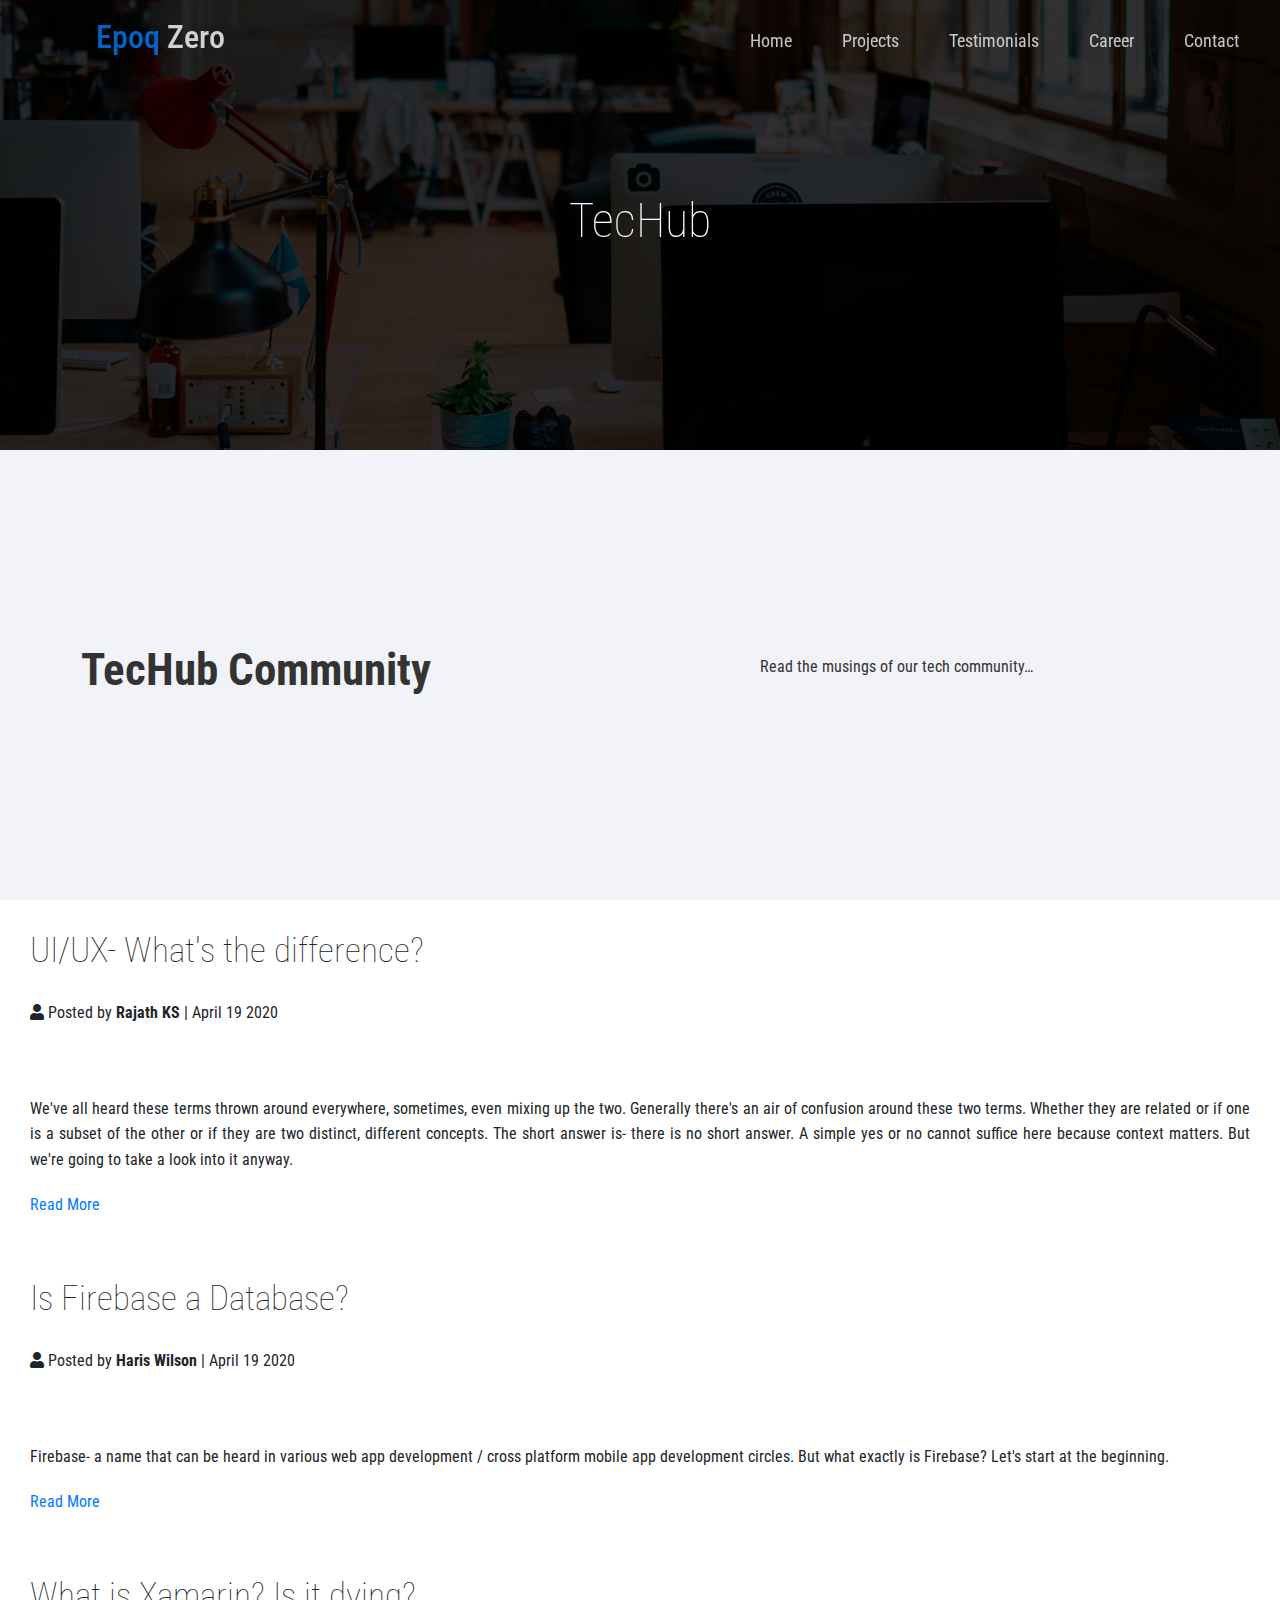
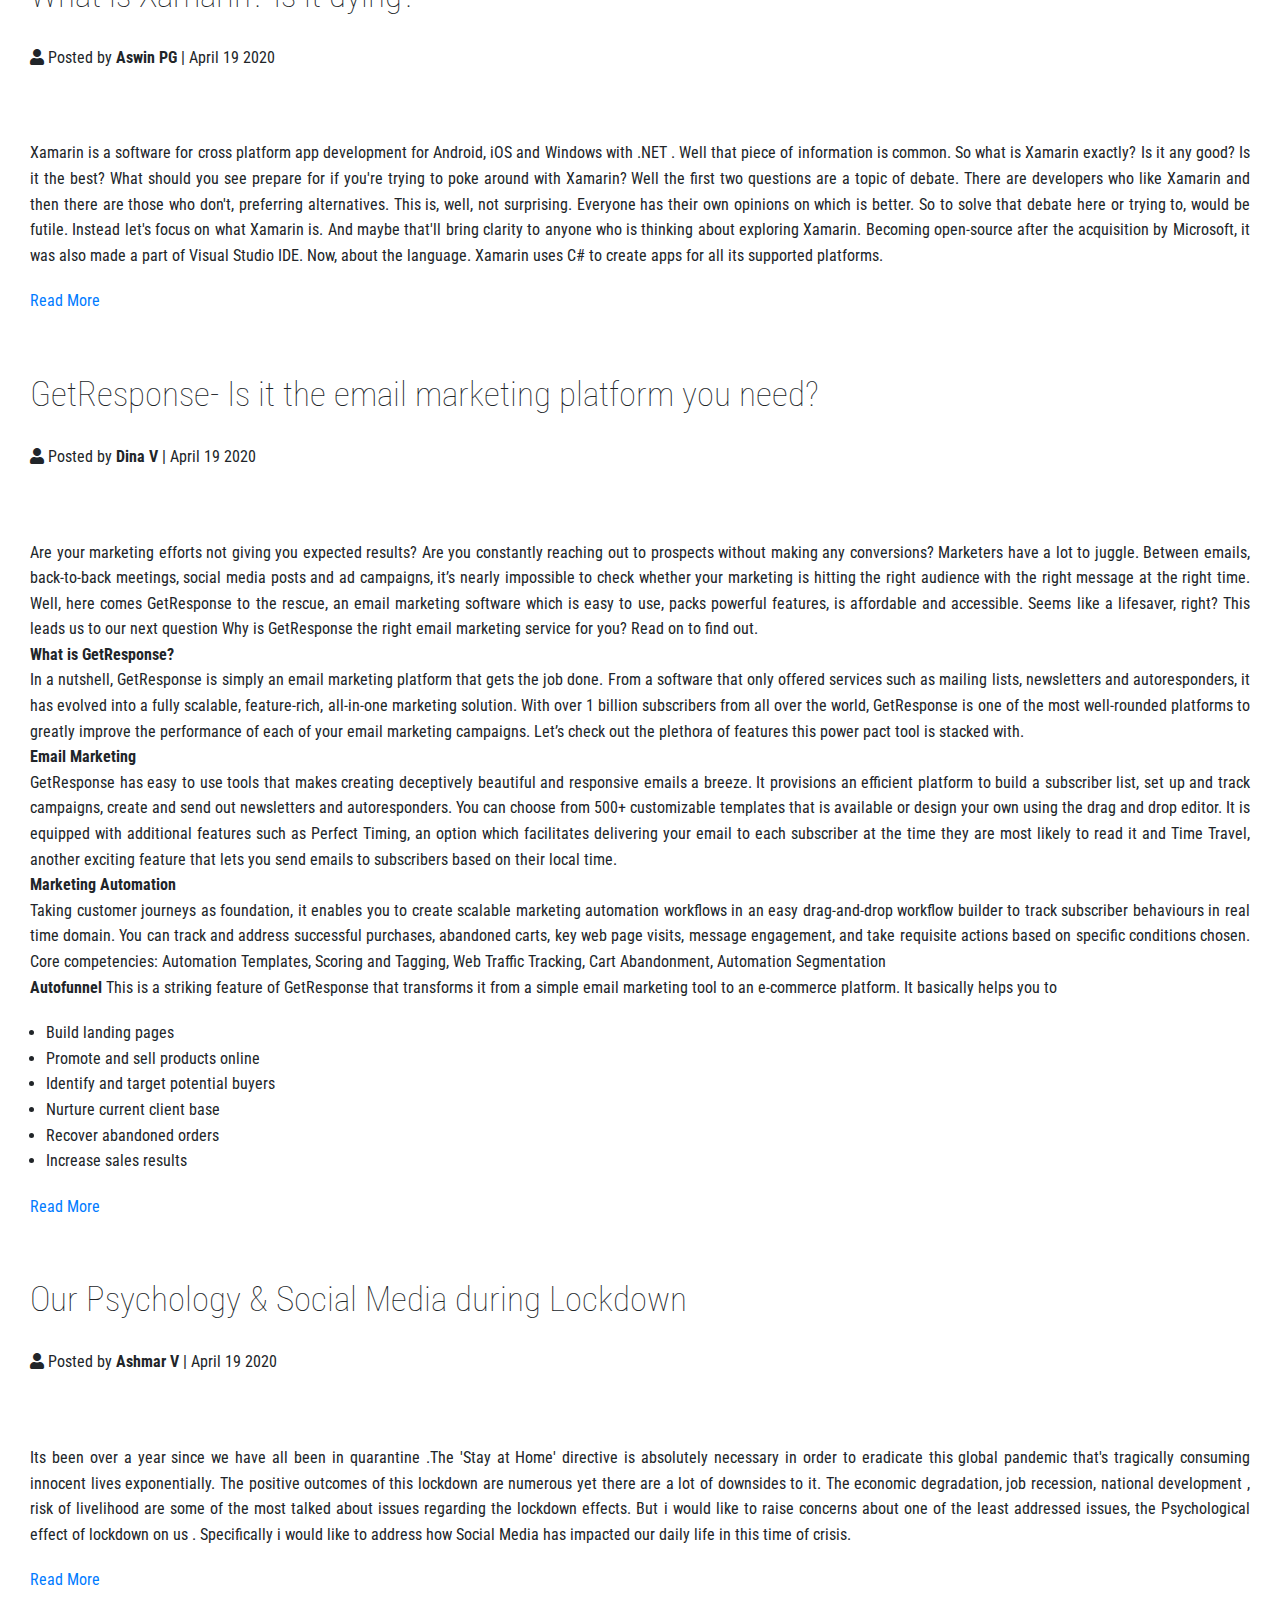
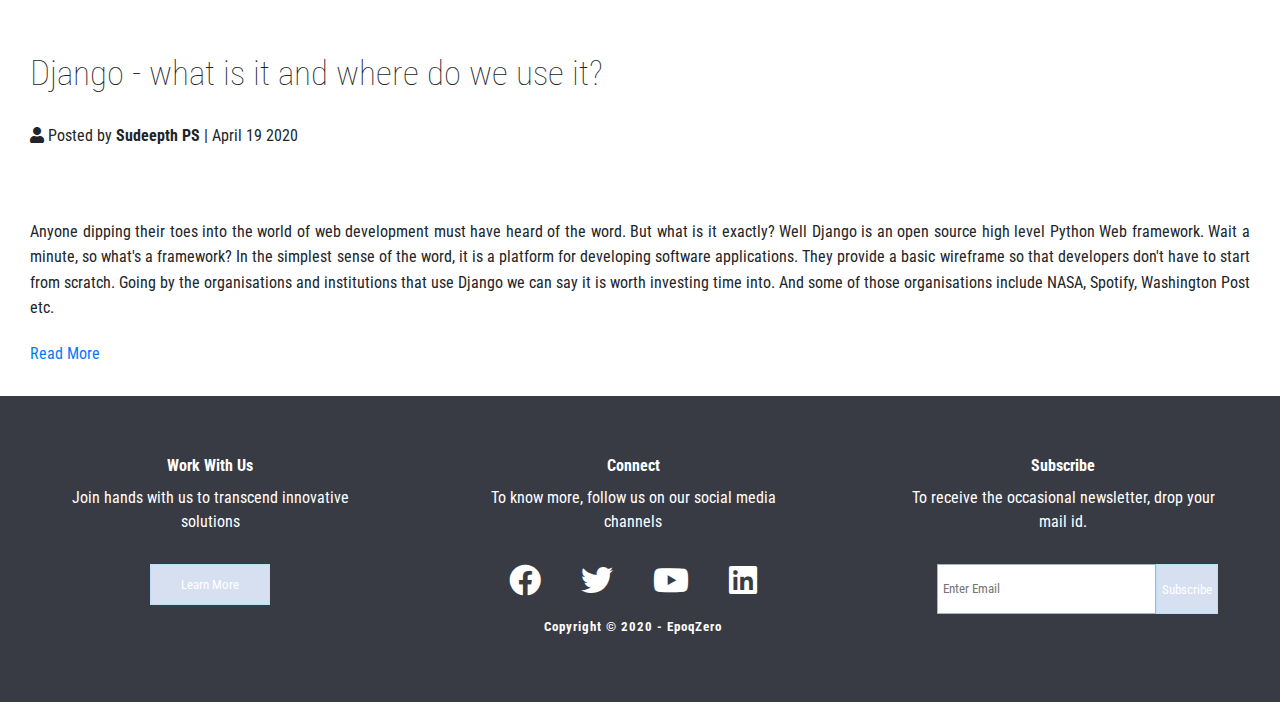
==== commit ced3d1f9: "all contents updated" ====
--- a/blog.html
+++ b/blog.html
@@ -21,7 +21,7 @@
     <div id="navbar" class="navbar top">
         <div class="logo">
           <img src="image/logo.png" alt="" width="50px" height="40px">
-            <h1><span class="text-pri" style="color: black;"><strong>Epoq</strong></span> Zero</h1>
+            <h1><span class="text-primary" style="color: black;"><strong></strong>Epoq</strong></span> Zero</h1>
         </div>
         <div class="menu">
             <ul>
@@ -33,7 +33,7 @@
             </ul>
         </div>
     </div>
-</header>
+</header> 
 
 
 <section>
@@ -257,7 +257,7 @@
   
     
     <footer>
-      <div class="foot-container">
+      <div class="foot-container" >
           <div class="columns">
               <h4><strong>Work With Us</strong></h4>
               <P>Join hands with us to transcend innovative solutions</P>
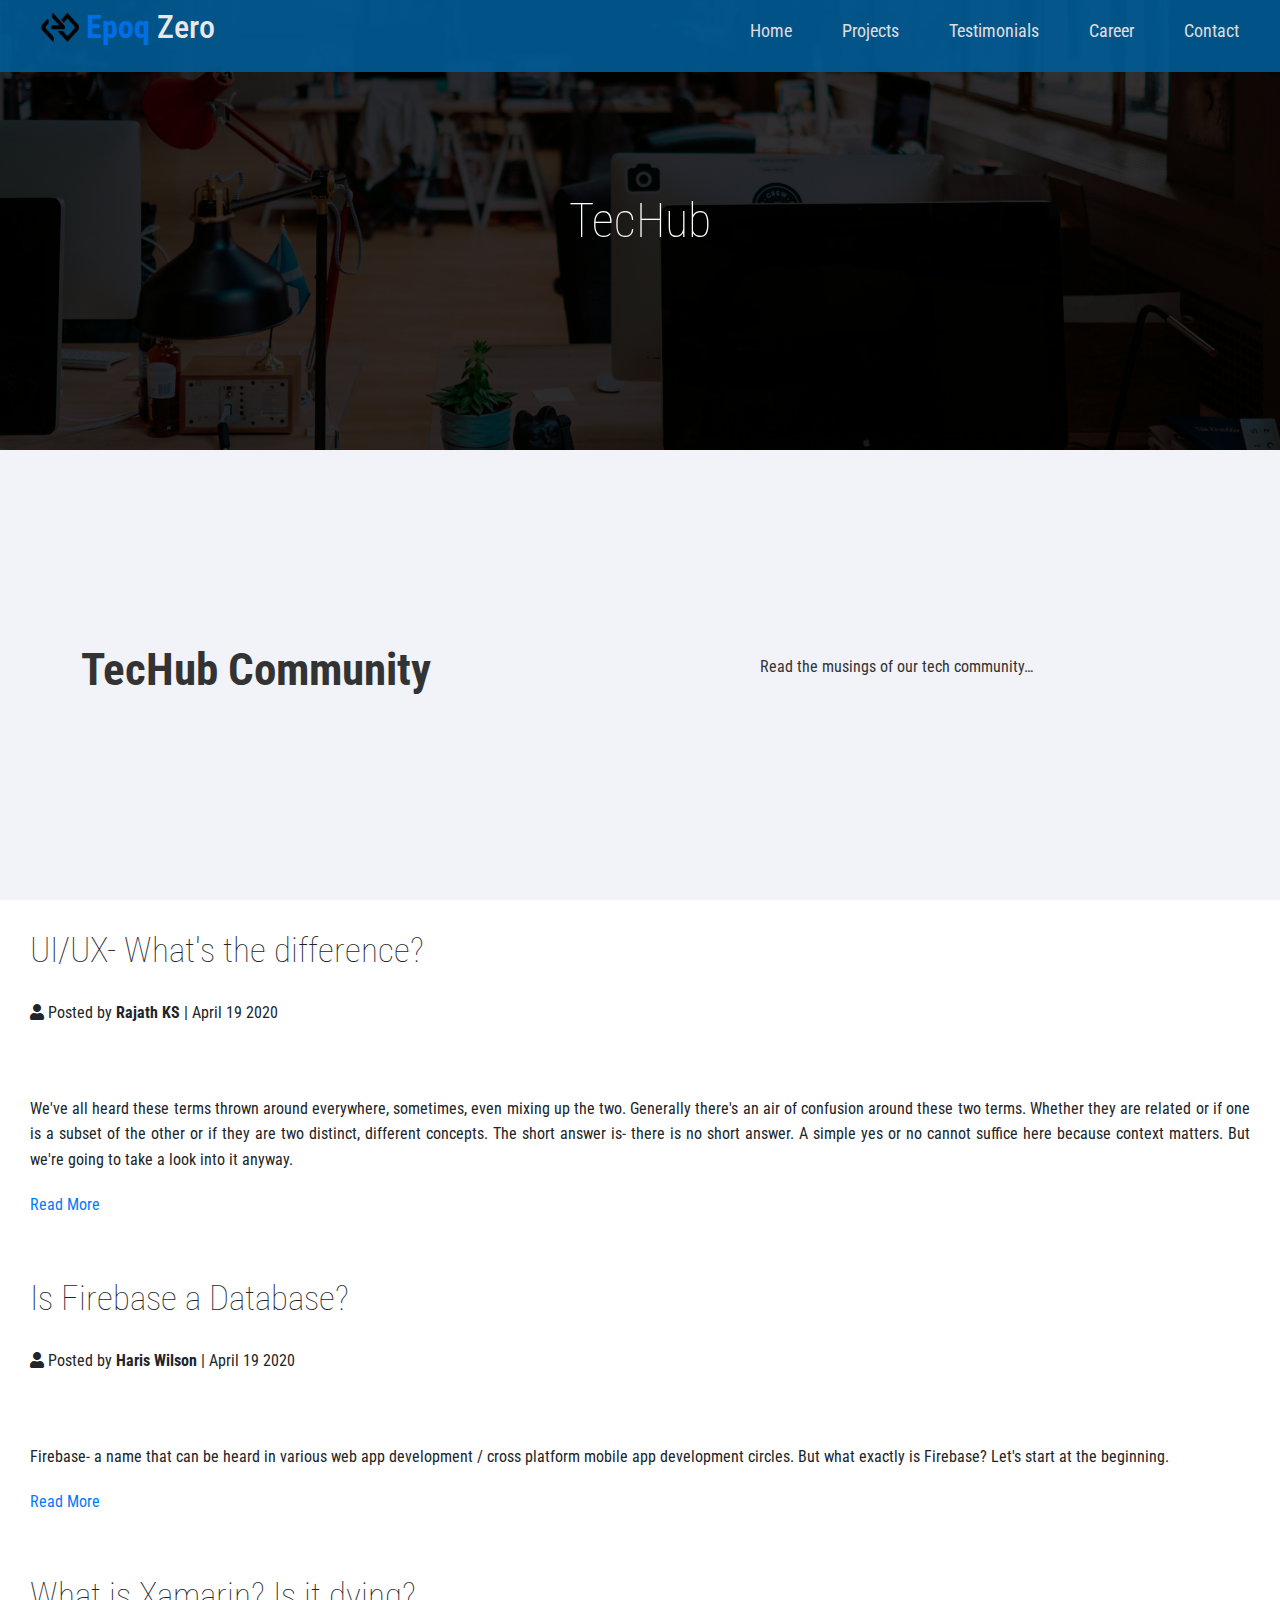
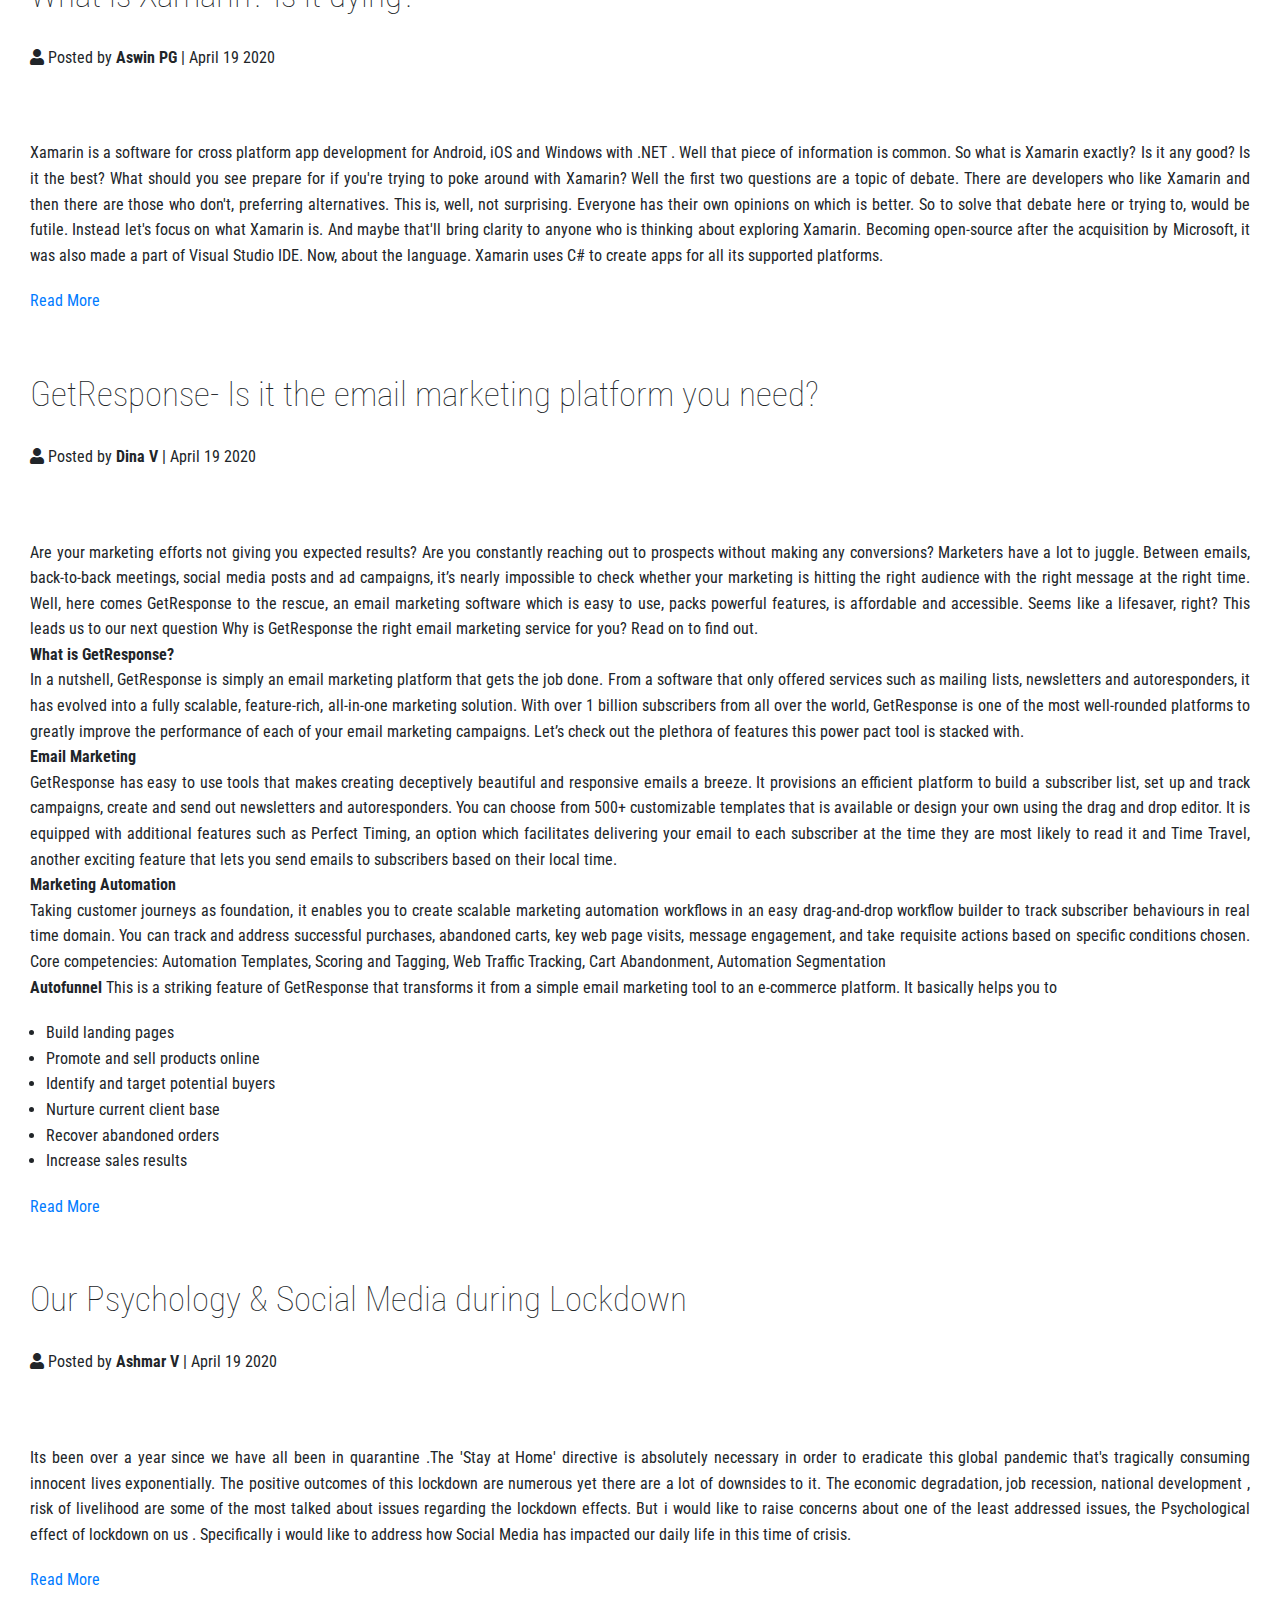
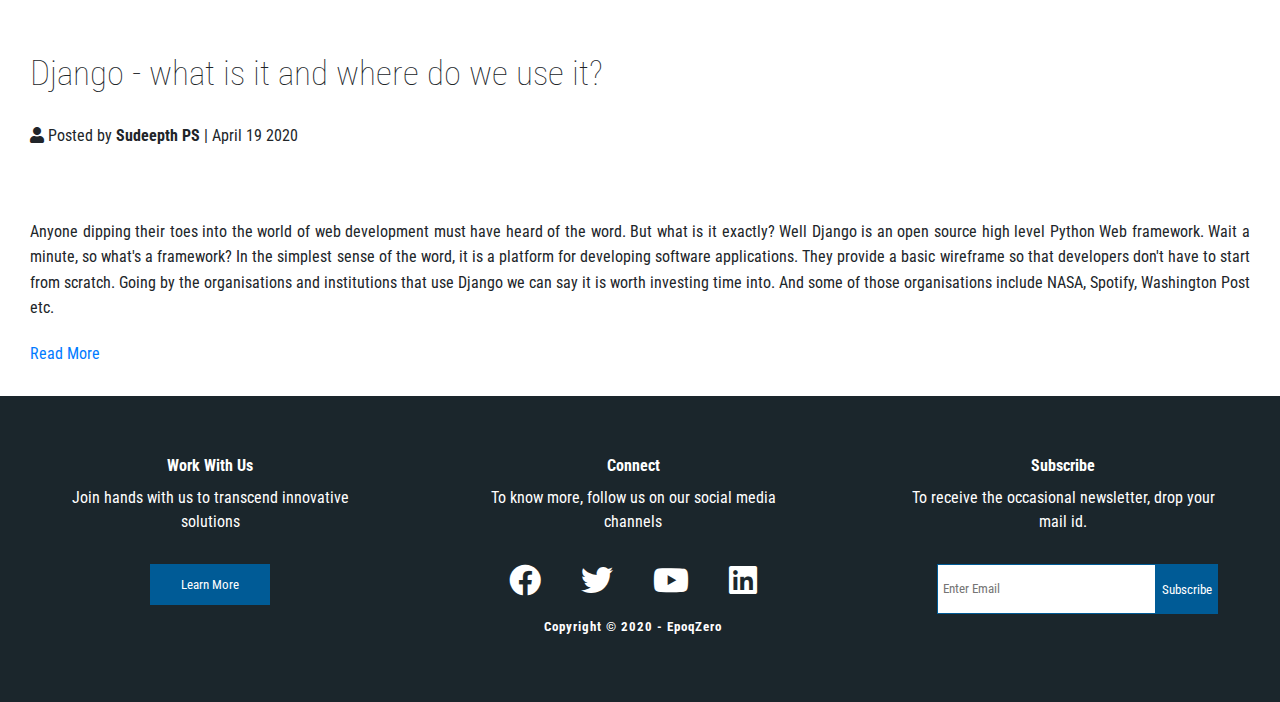
==== commit b12950d7: "theme" ====
--- a/blog.html
+++ b/blog.html
@@ -21,7 +21,7 @@
     <div id="navbar" class="navbar top">
         <div class="logo">
           <img src="image/logo.png" alt="" width="50px" height="40px">
-            <h1><span class="text-primary" style="color: black;"><strong></strong>Epoq</strong></span> Zero</h1>
+            <h1><span class="text-primary" style="color: black;"><strong>Epoq</strong></span> Zero</h1>
         </div>
         <div class="menu">
             <ul>
--- a/css/testimonials.css
+++ b/css/testimonials.css
@@ -27,23 +27,24 @@
  top:0;
  width: 100%;
  overflow: hidden;
- background-color: #333;
- opacity: 0.8;
+ background-color: #005b96;
+ opacity: 0.9;
  position: fixed;
  display: flex;
  align-items: center;
  justify-content: space-between;
  transition: 0.5s;
  z-index: 10;
+ margin-top: -10px;
 }
 
 .top{
-  background: transparent;
+  background:  #005b96;
 } 
 
 .logo{
   display: inline-block; 
-  padding: 10px 30px;
+  padding: 10px 20px;
   font-weight: 400;
 }
 
@@ -86,9 +87,12 @@
 @media(max-width:768px){
   .navbar{
       flex-direction: column;
+      margin-left: -5%;
+      width:105%;
   }
   .menu{
-      margin-top: -20px;
+      margin-top: -30px;
+     
   }
   .menu li a{
       padding: 5px;
@@ -272,7 +276,7 @@
 }
 
 .testimonial-section .user-text {
-  background: var(--dark-green);
+  background: #6497b1;
   width: 90%;
   color: #fff;
   height: 100%;
@@ -417,7 +421,7 @@
   color: #ffffff;
 }
 .foot-container{
- background-color: #393b44;
+ background-color: #1b262c;
  color: #ffffff;
  display: flex;
  flex-direction: row;
@@ -435,15 +439,15 @@
  margin-bottom: 10px;
 }
 .columns button{
- background-color: #d6e0f0;
+ background-color: #005b96;
  padding: 10px 30px;
- border: 1px solid #bbe1fa;
+ border: 1px solid #005b96;
  margin-top: 20px;
  color: #ffffff;
 }
 
 .columns button:hover{
- background-color:black;
+ background-color:#03396c;
  
 }
 .columns .connect{
@@ -461,7 +465,7 @@
  color: #ffffff;
 }
 .foot-container .columns .social i:hover{
-  color: #9fb6cc;
+  color: #005b96;
 }
 .social-icon{
  padding: 20px;
@@ -484,11 +488,11 @@
  margin-top: 20px;
  margin-right: 0;
  padding-left: 5px;
- border: 1px solid #9fb6cc;
+ border: 1px solid #005b96;
 }
 .columns button{
-  background-color: #d6e0f0;
-  border: 1px solid #bbe1fa;
+  background-color: #005b96;
+  border: 1px solid #005b96;
   margin-top: 20px;
   color: #ffffff;
   font-size: 13px;
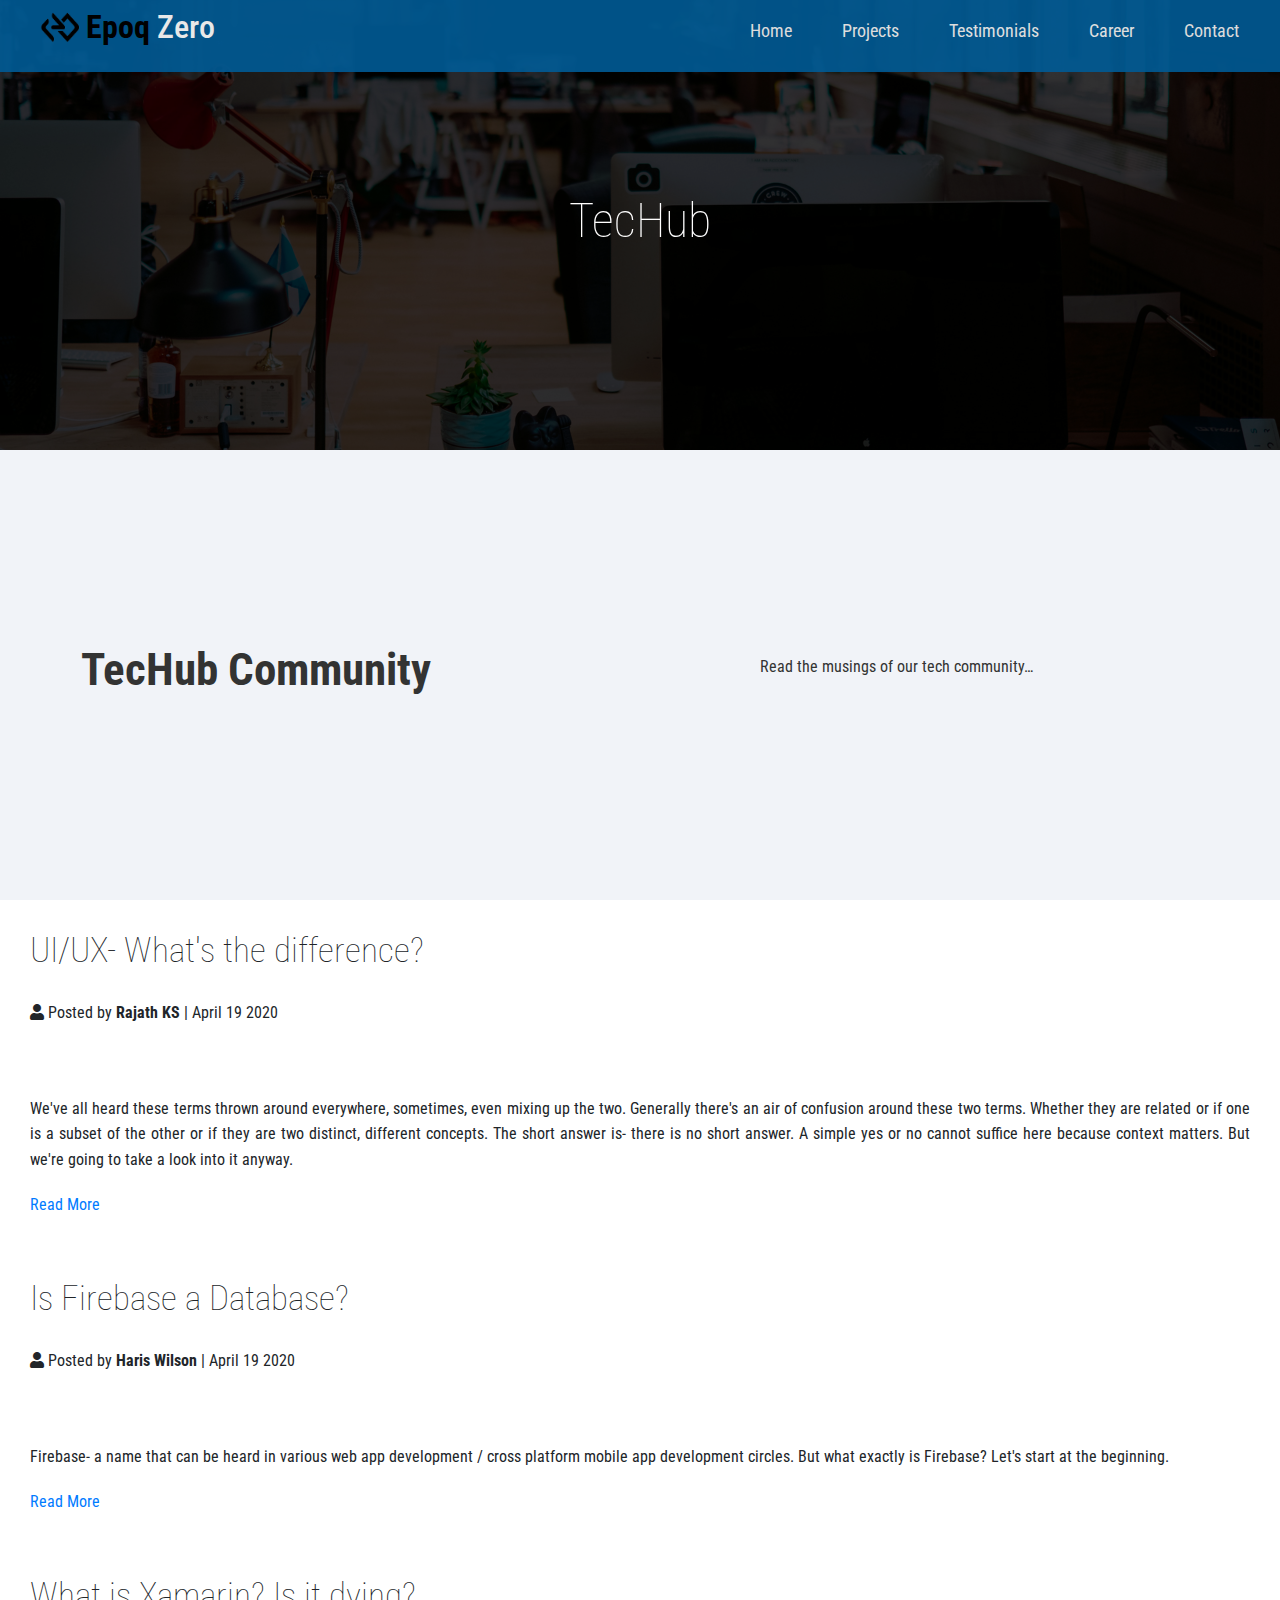
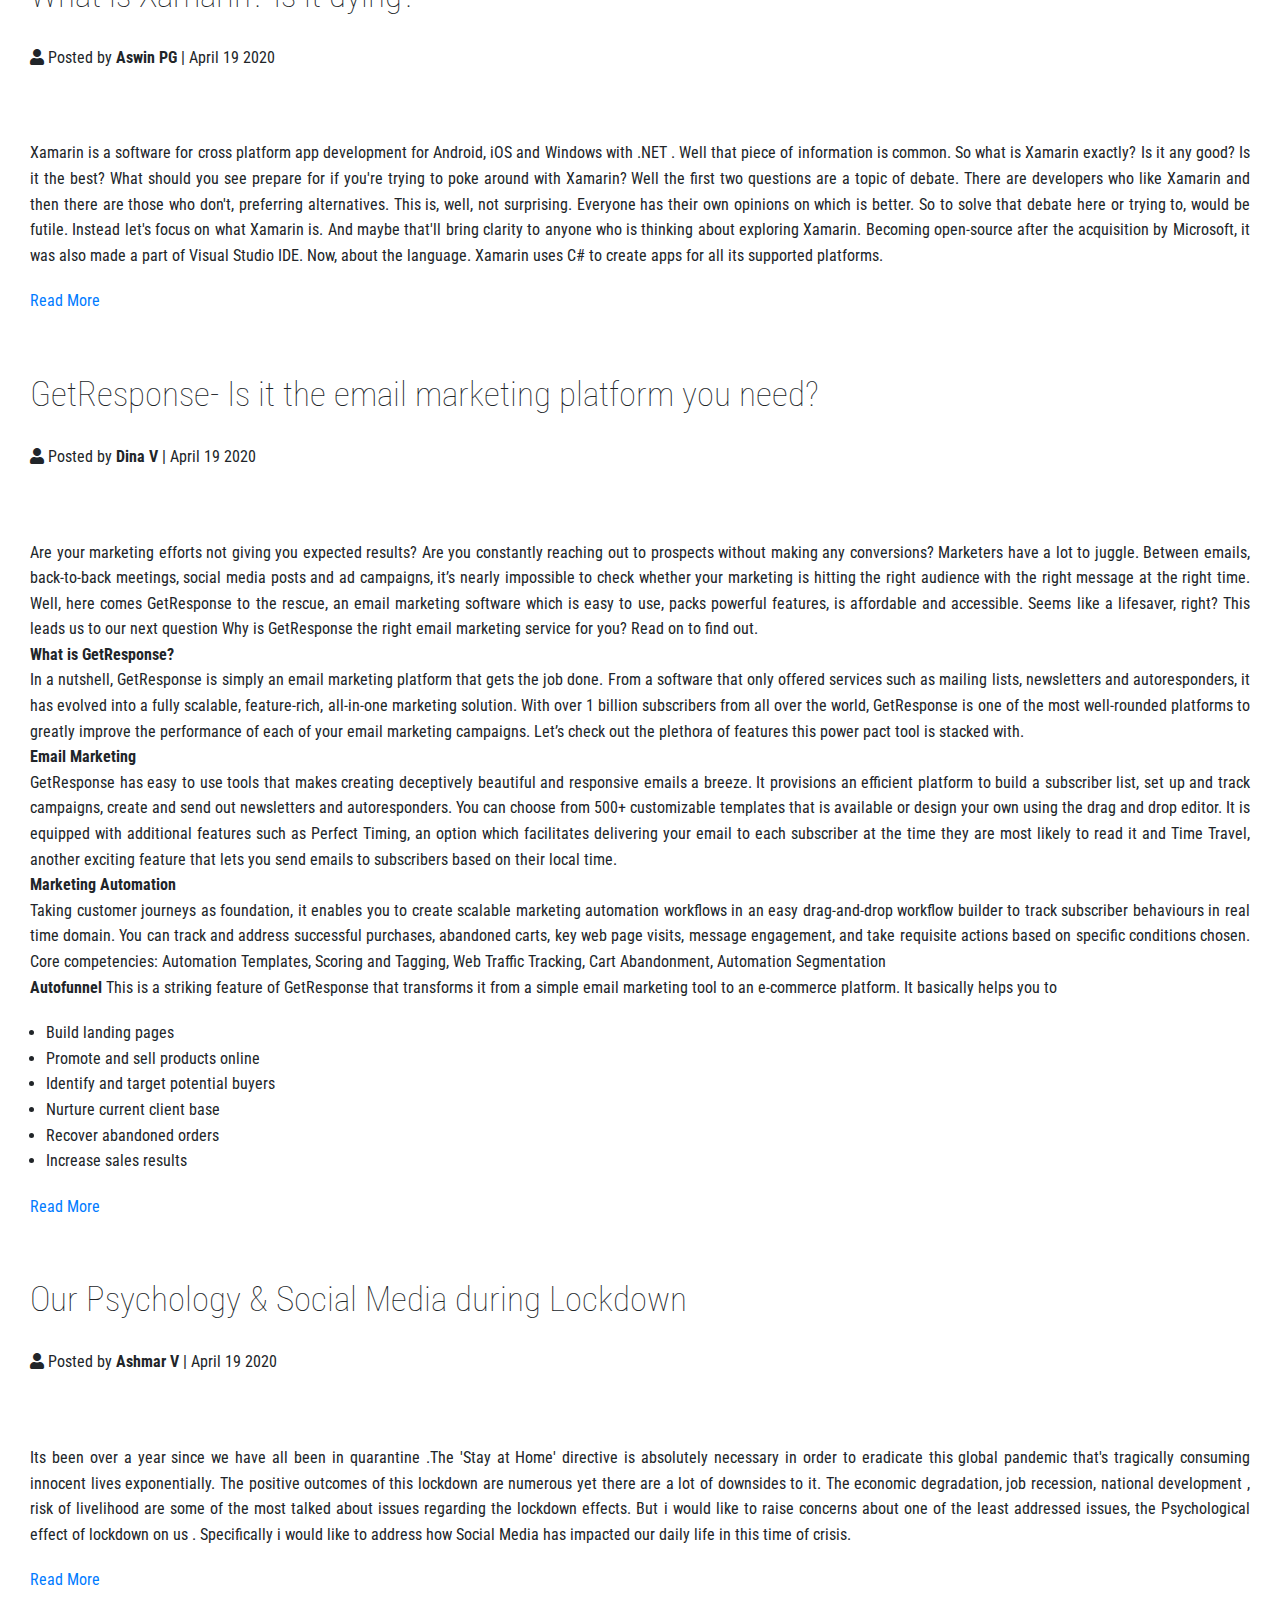
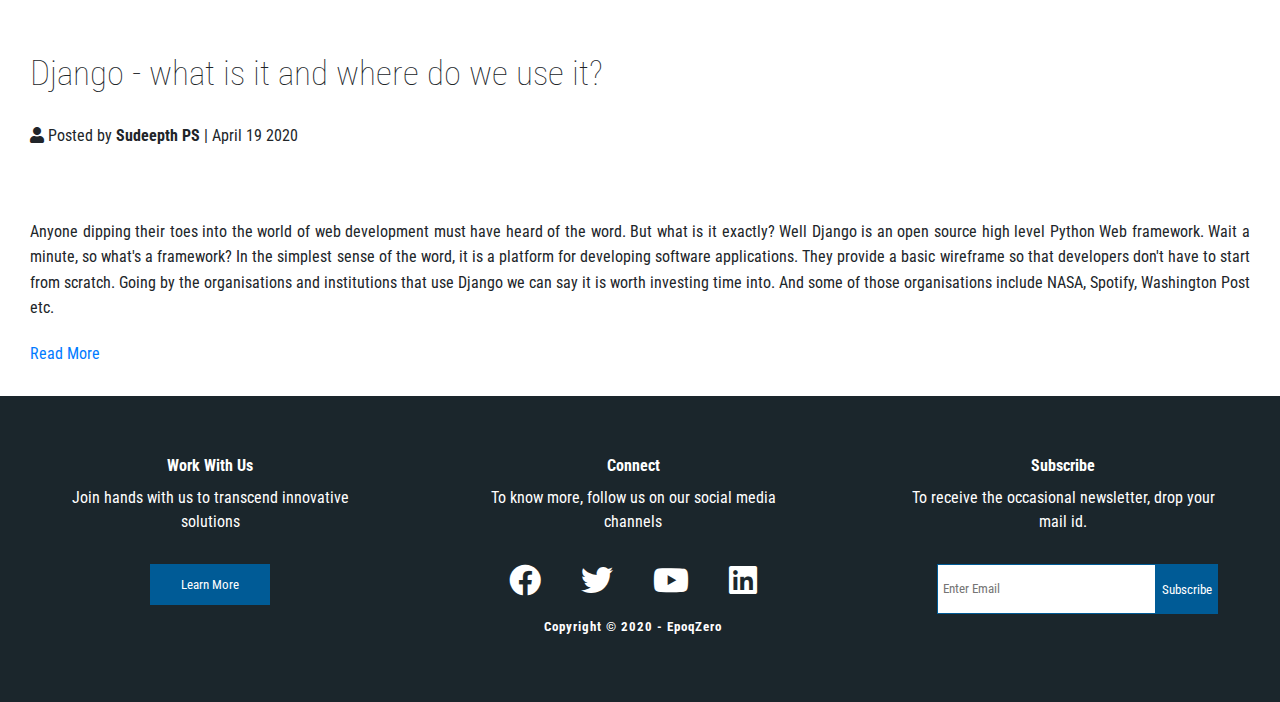
==== commit 458659ee: "minor changes" ====
--- a/blog.html
+++ b/blog.html
@@ -21,7 +21,7 @@
     <div id="navbar" class="navbar top">
         <div class="logo">
           <img src="image/logo.png" alt="" width="50px" height="40px">
-            <h1><span class="text-primary" style="color: black;"><strong>Epoq</strong></span> Zero</h1>
+            <h1><span class="text-primary" ><strong style="color: black;">Epoq</strong></span> Zero</h1>
         </div>
         <div class="menu">
             <ul>
--- a/css/testimonials.css
+++ b/css/testimonials.css
@@ -132,6 +132,8 @@
   color: white;
   font-size: 48px;
   font-weight: lighter;
+  
+  
 }
 section #testimonial-head{
   width: 100%;
